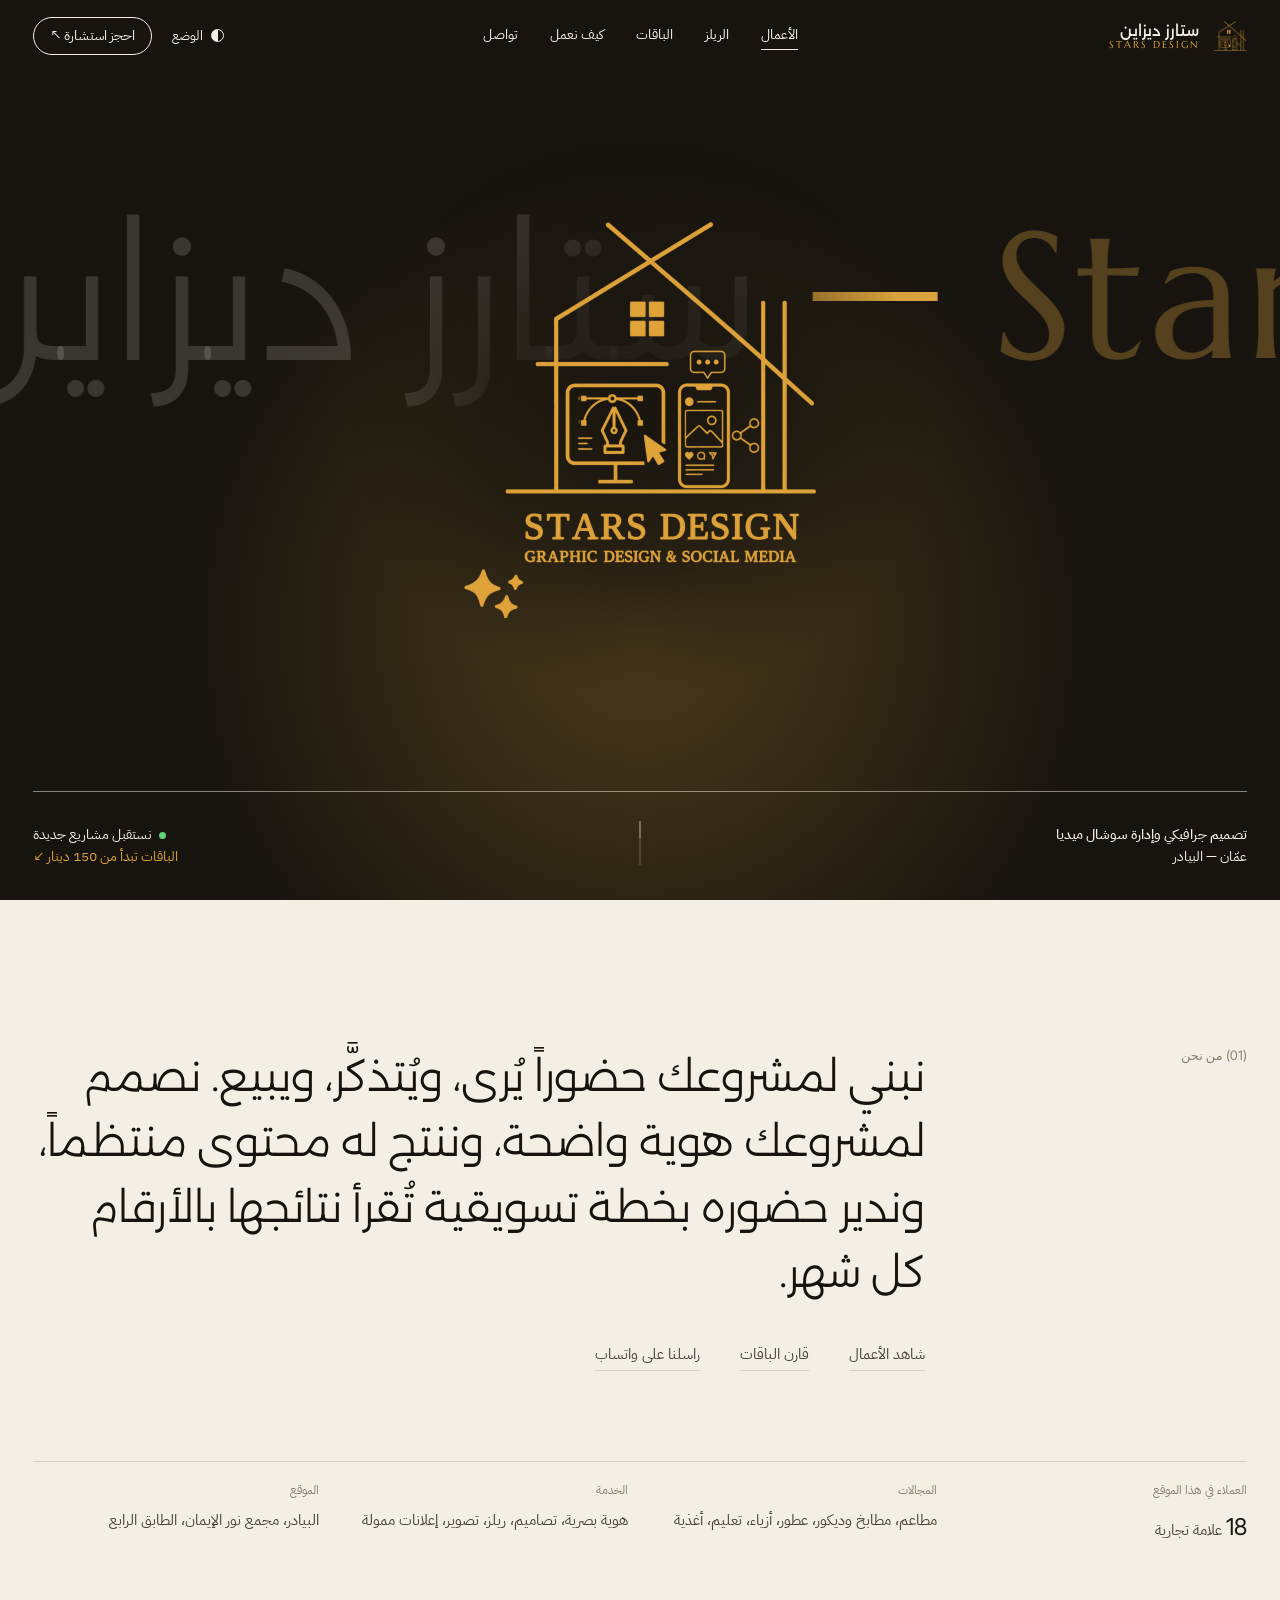
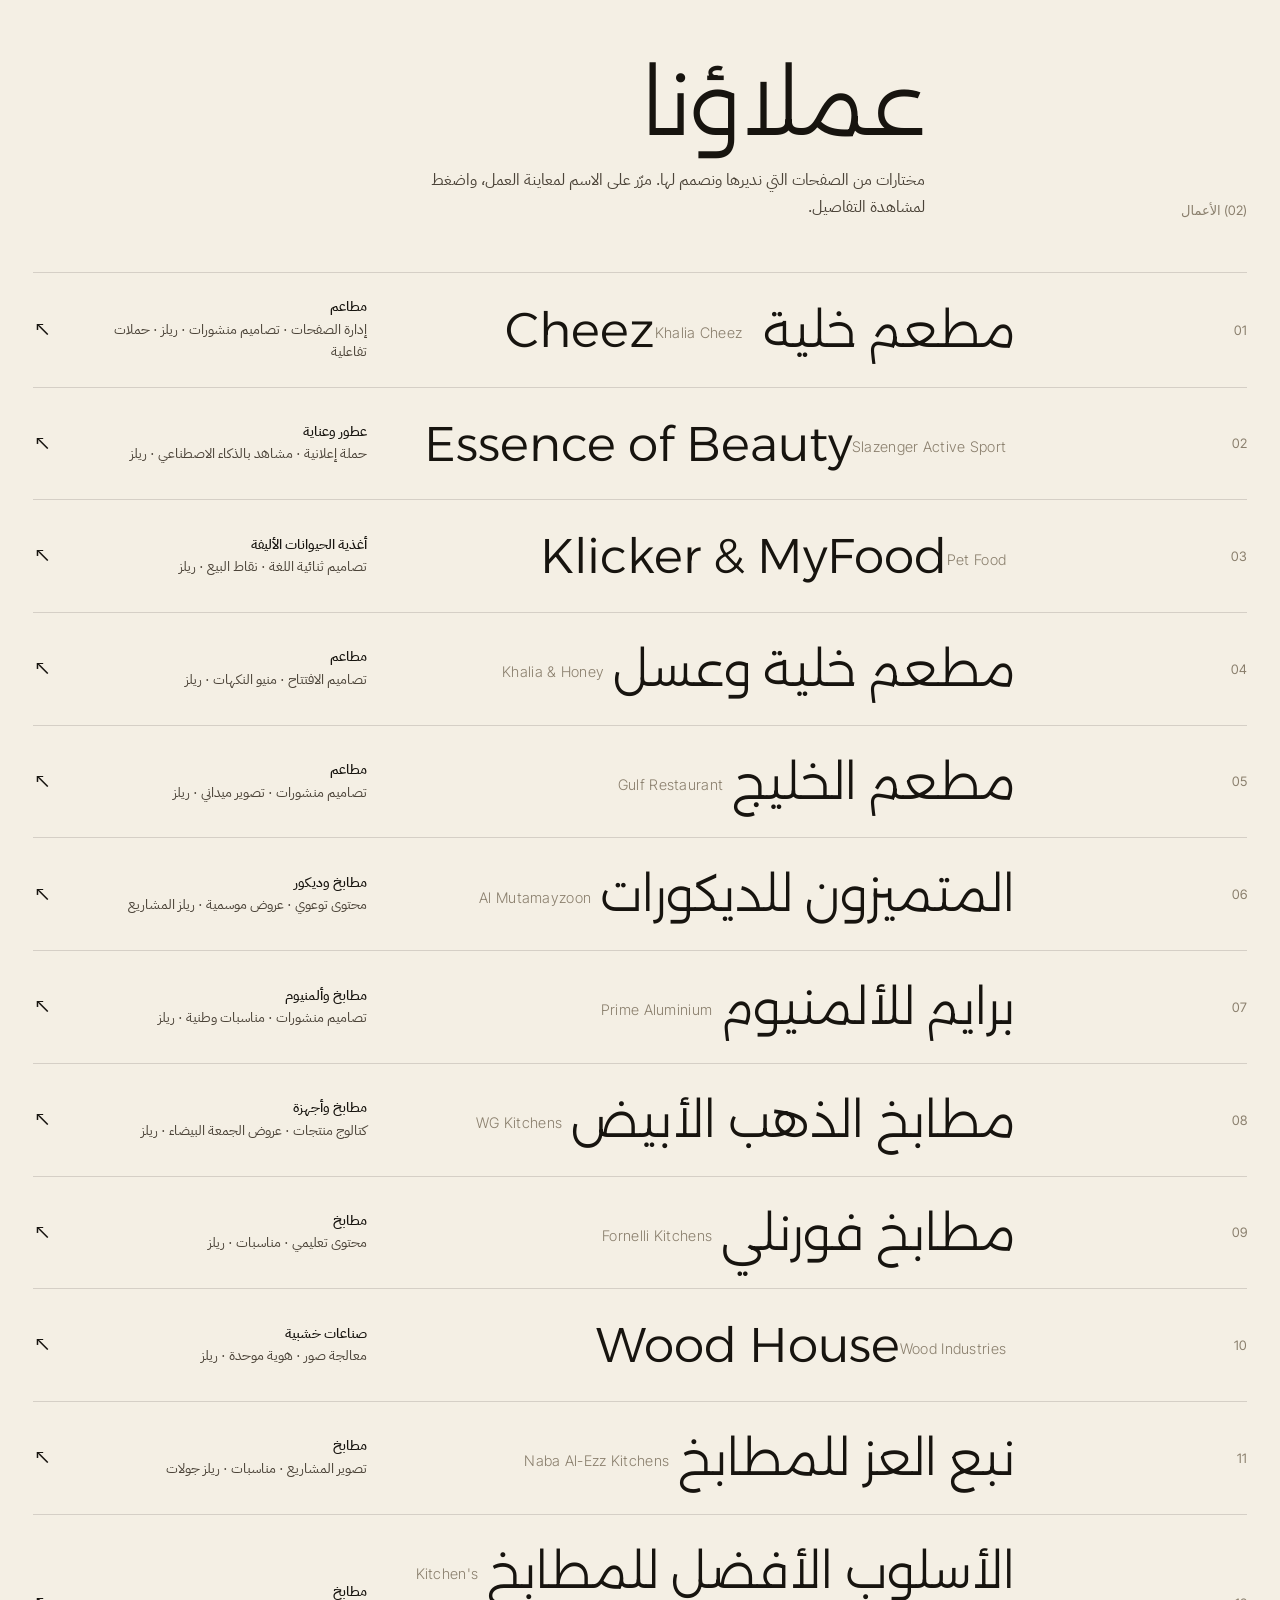
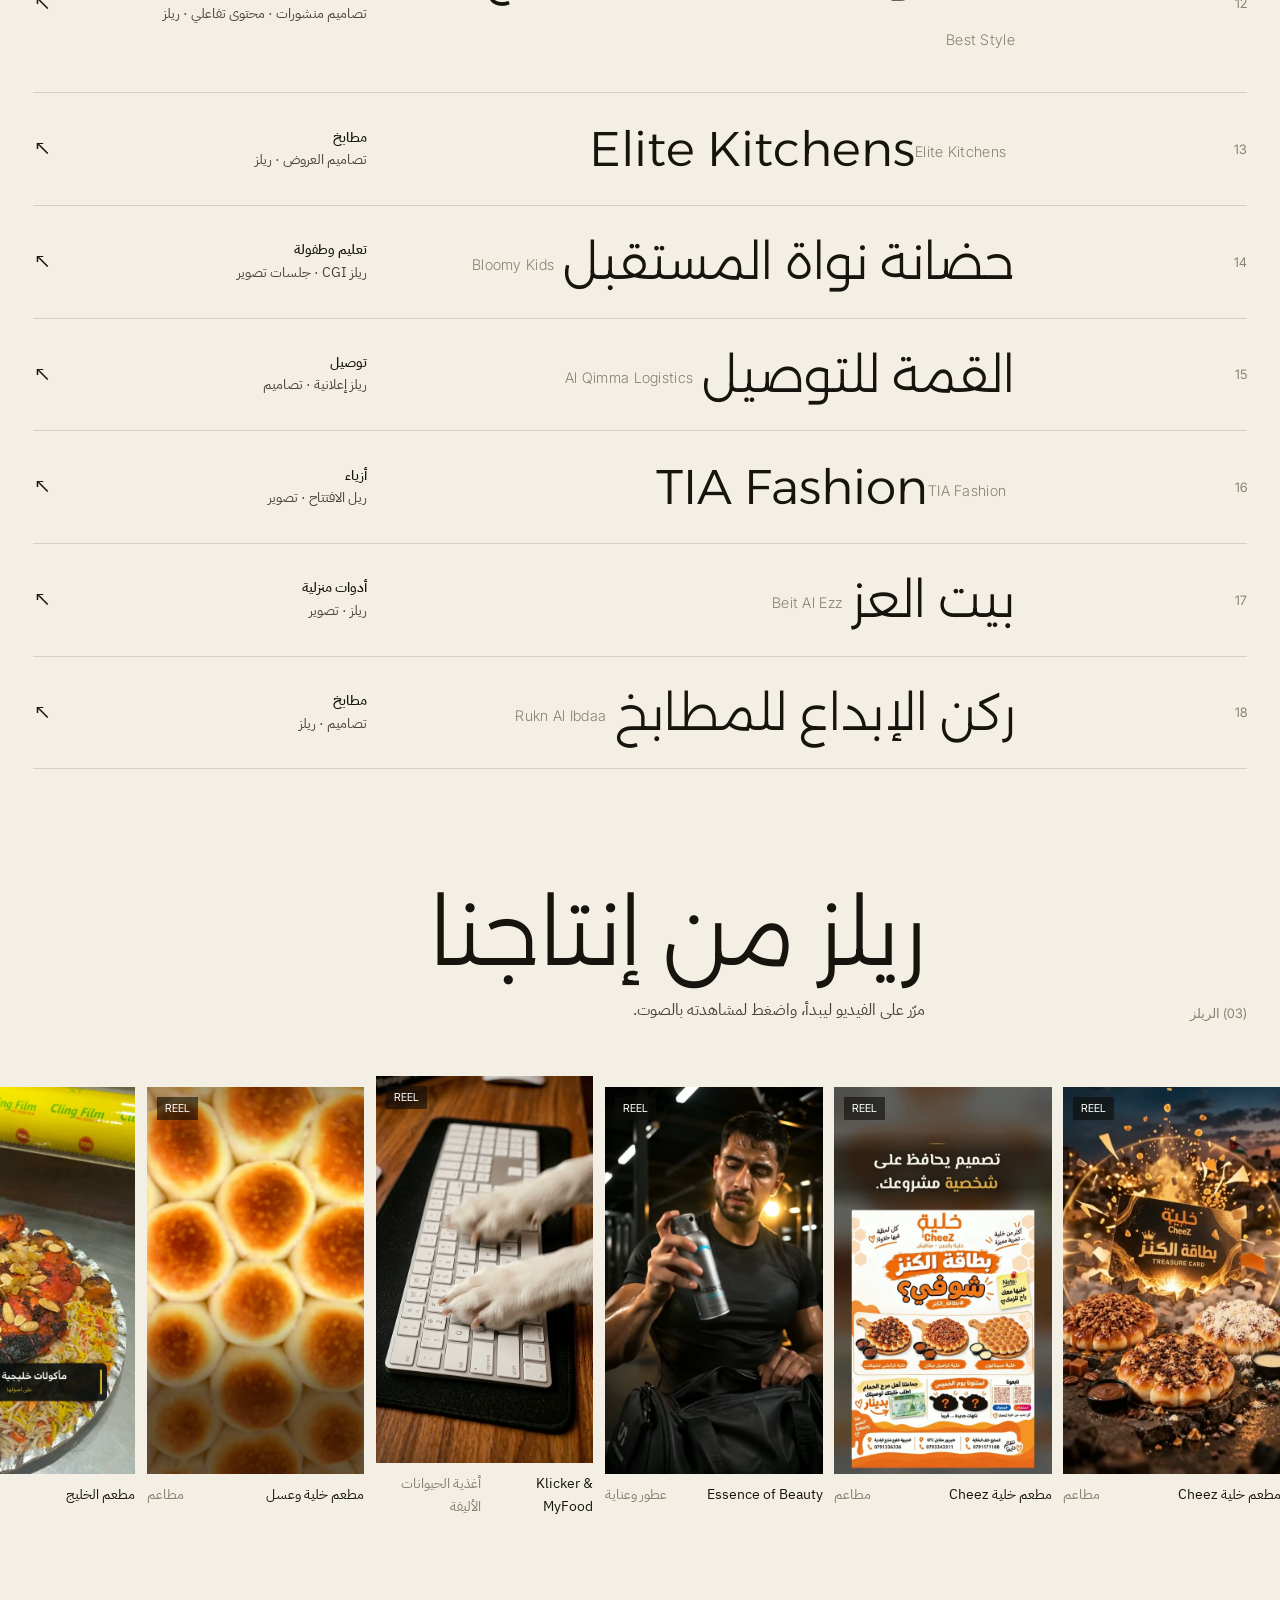
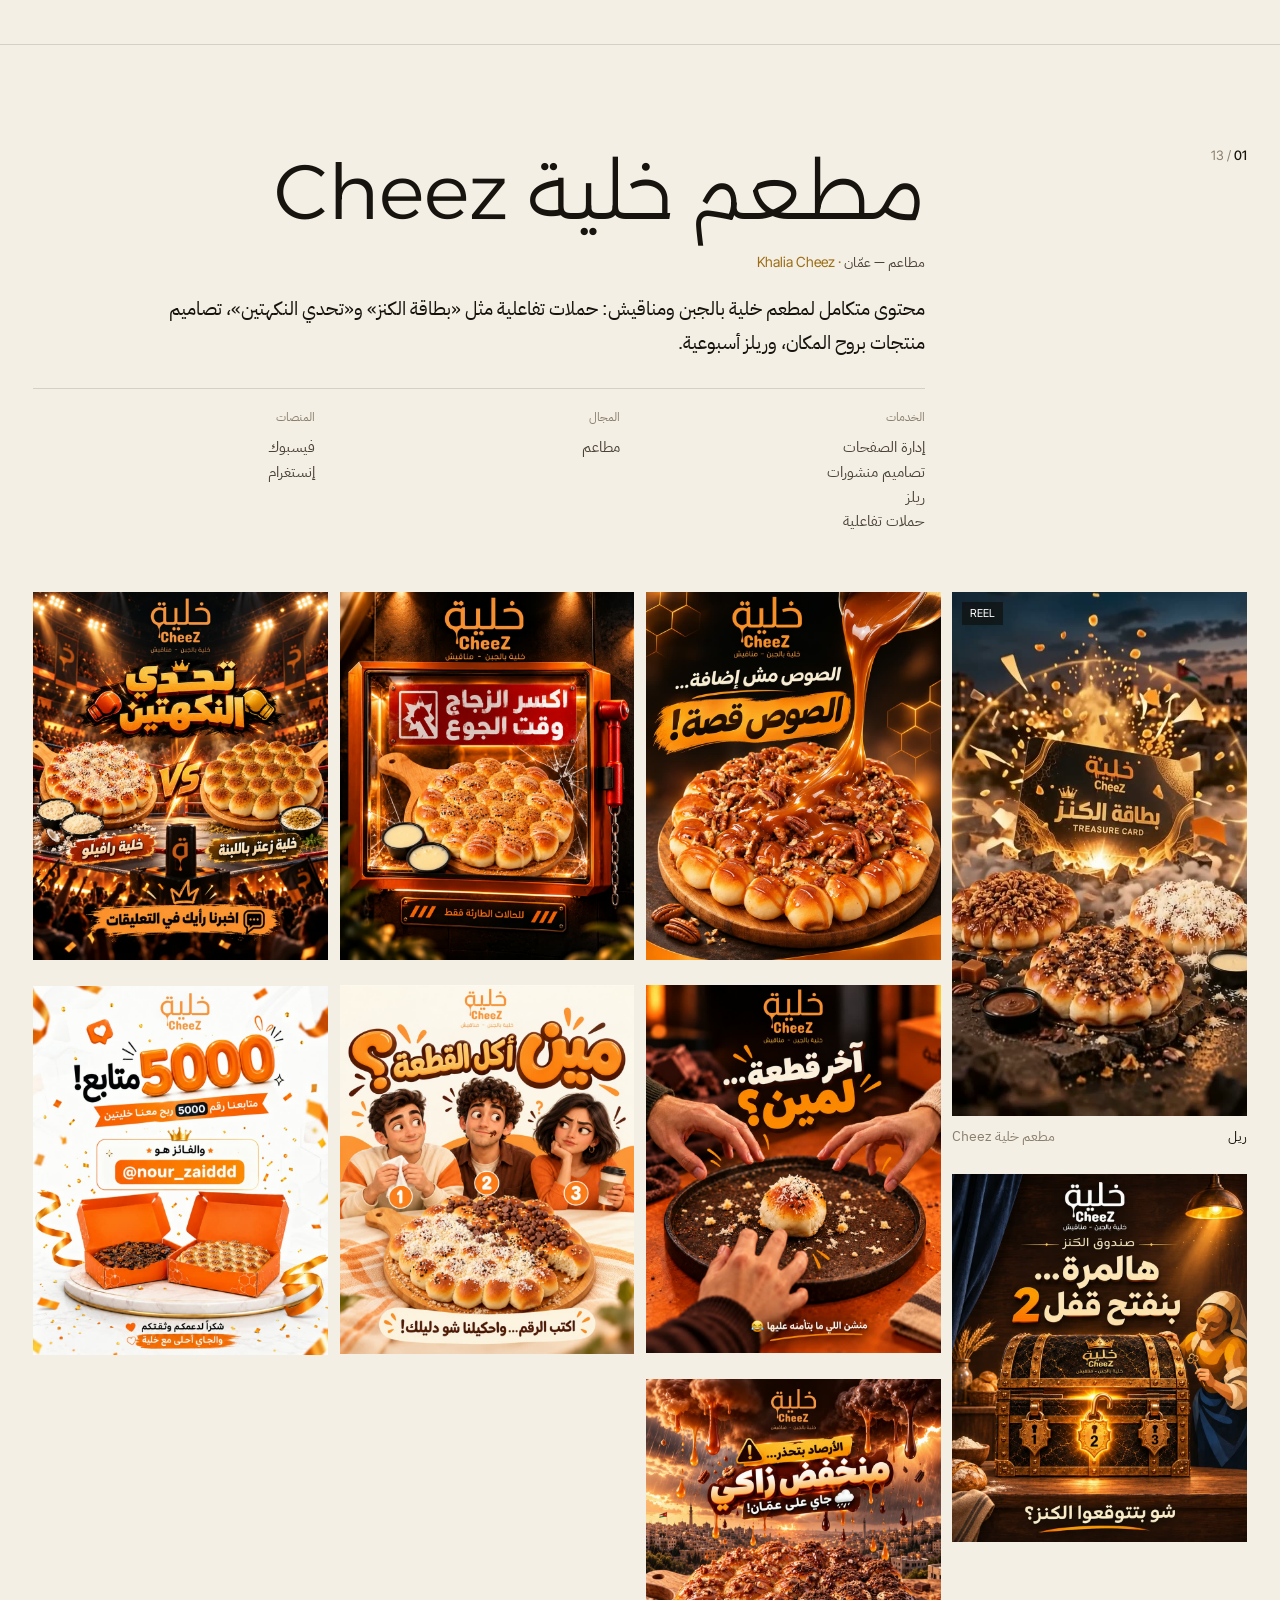
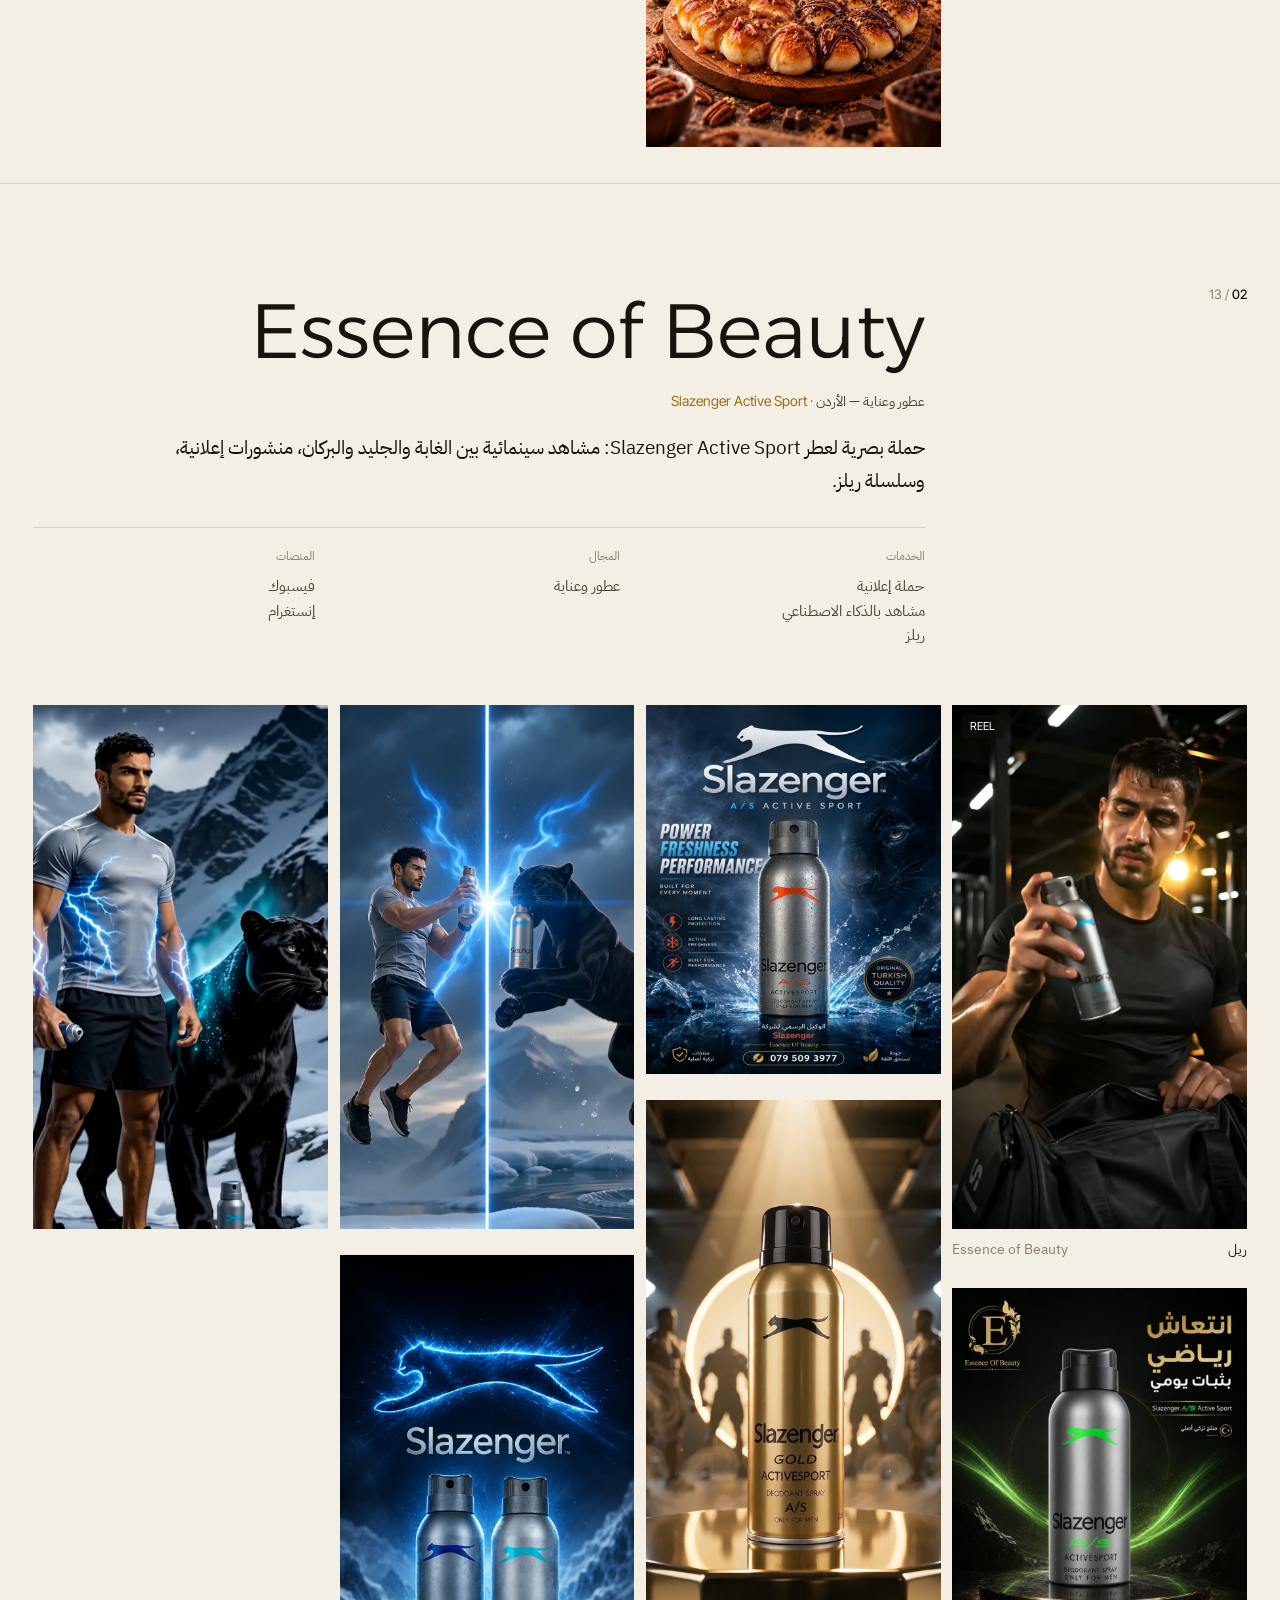
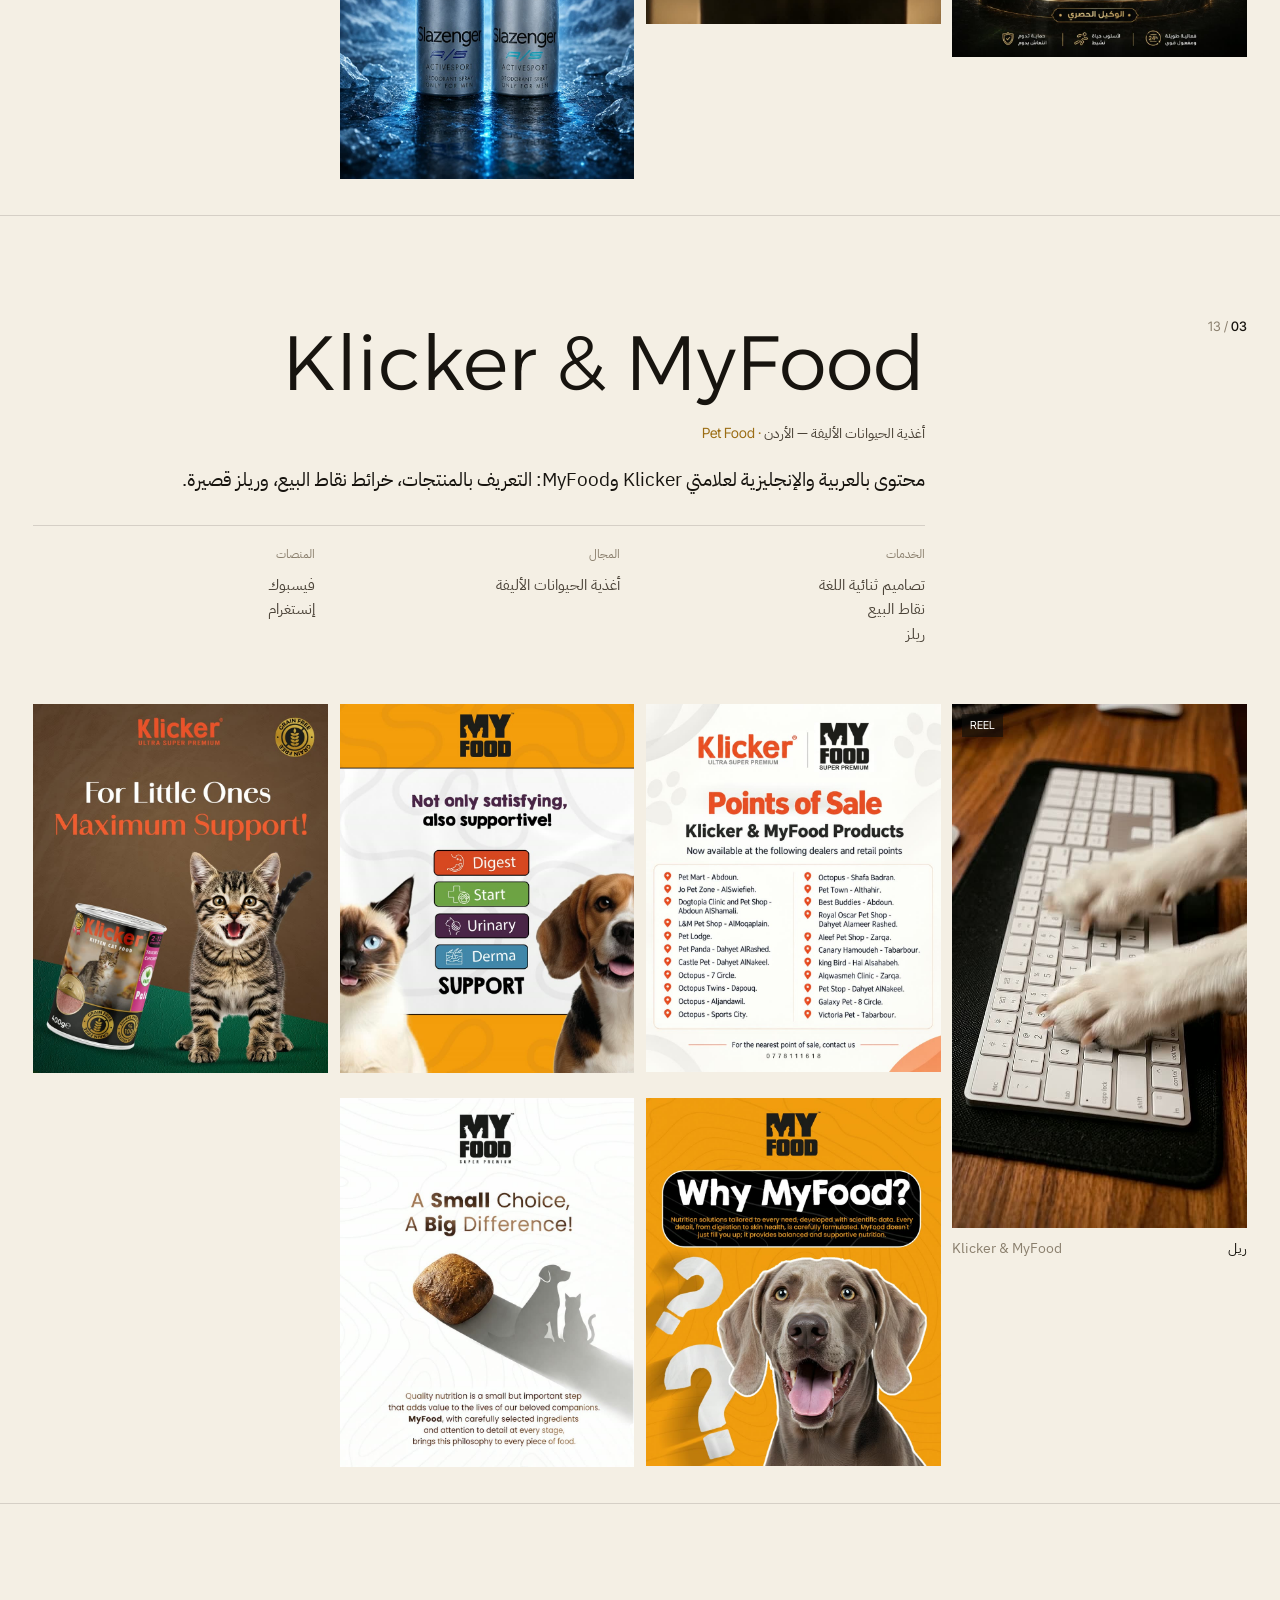
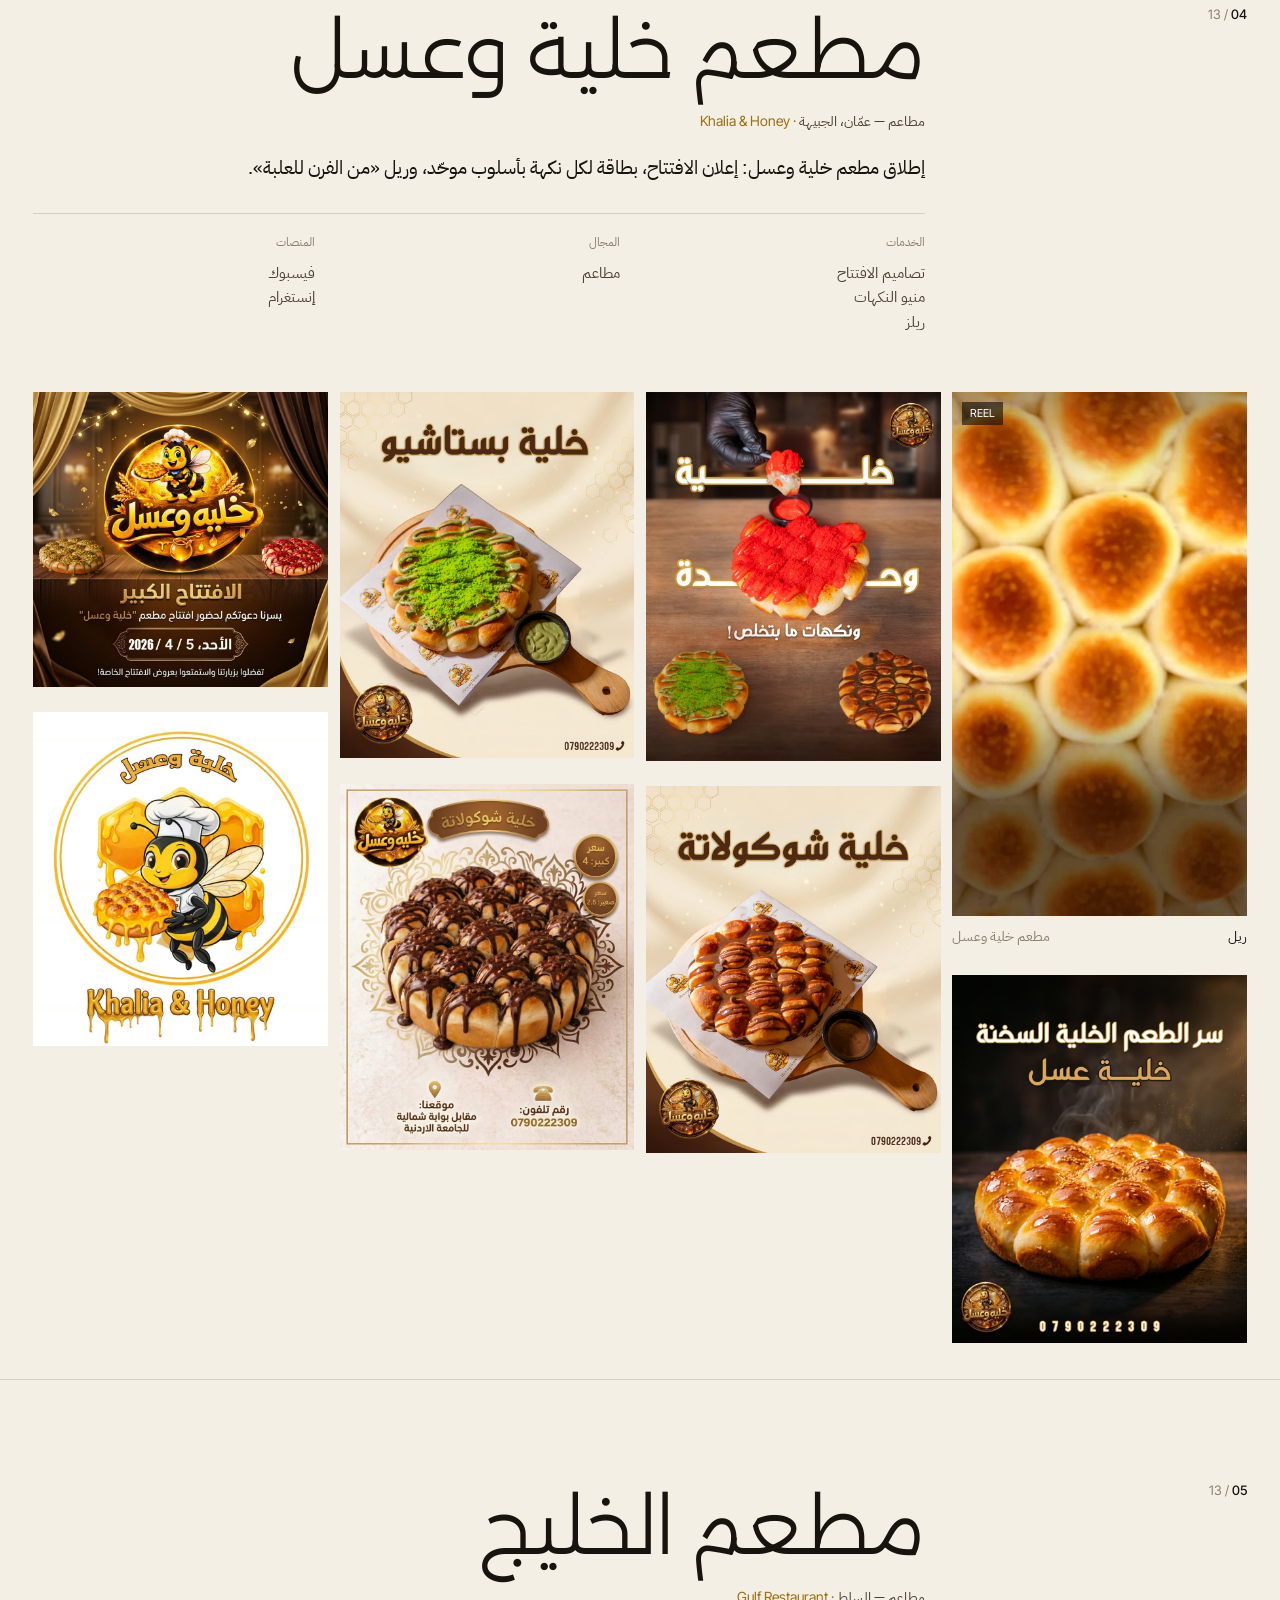
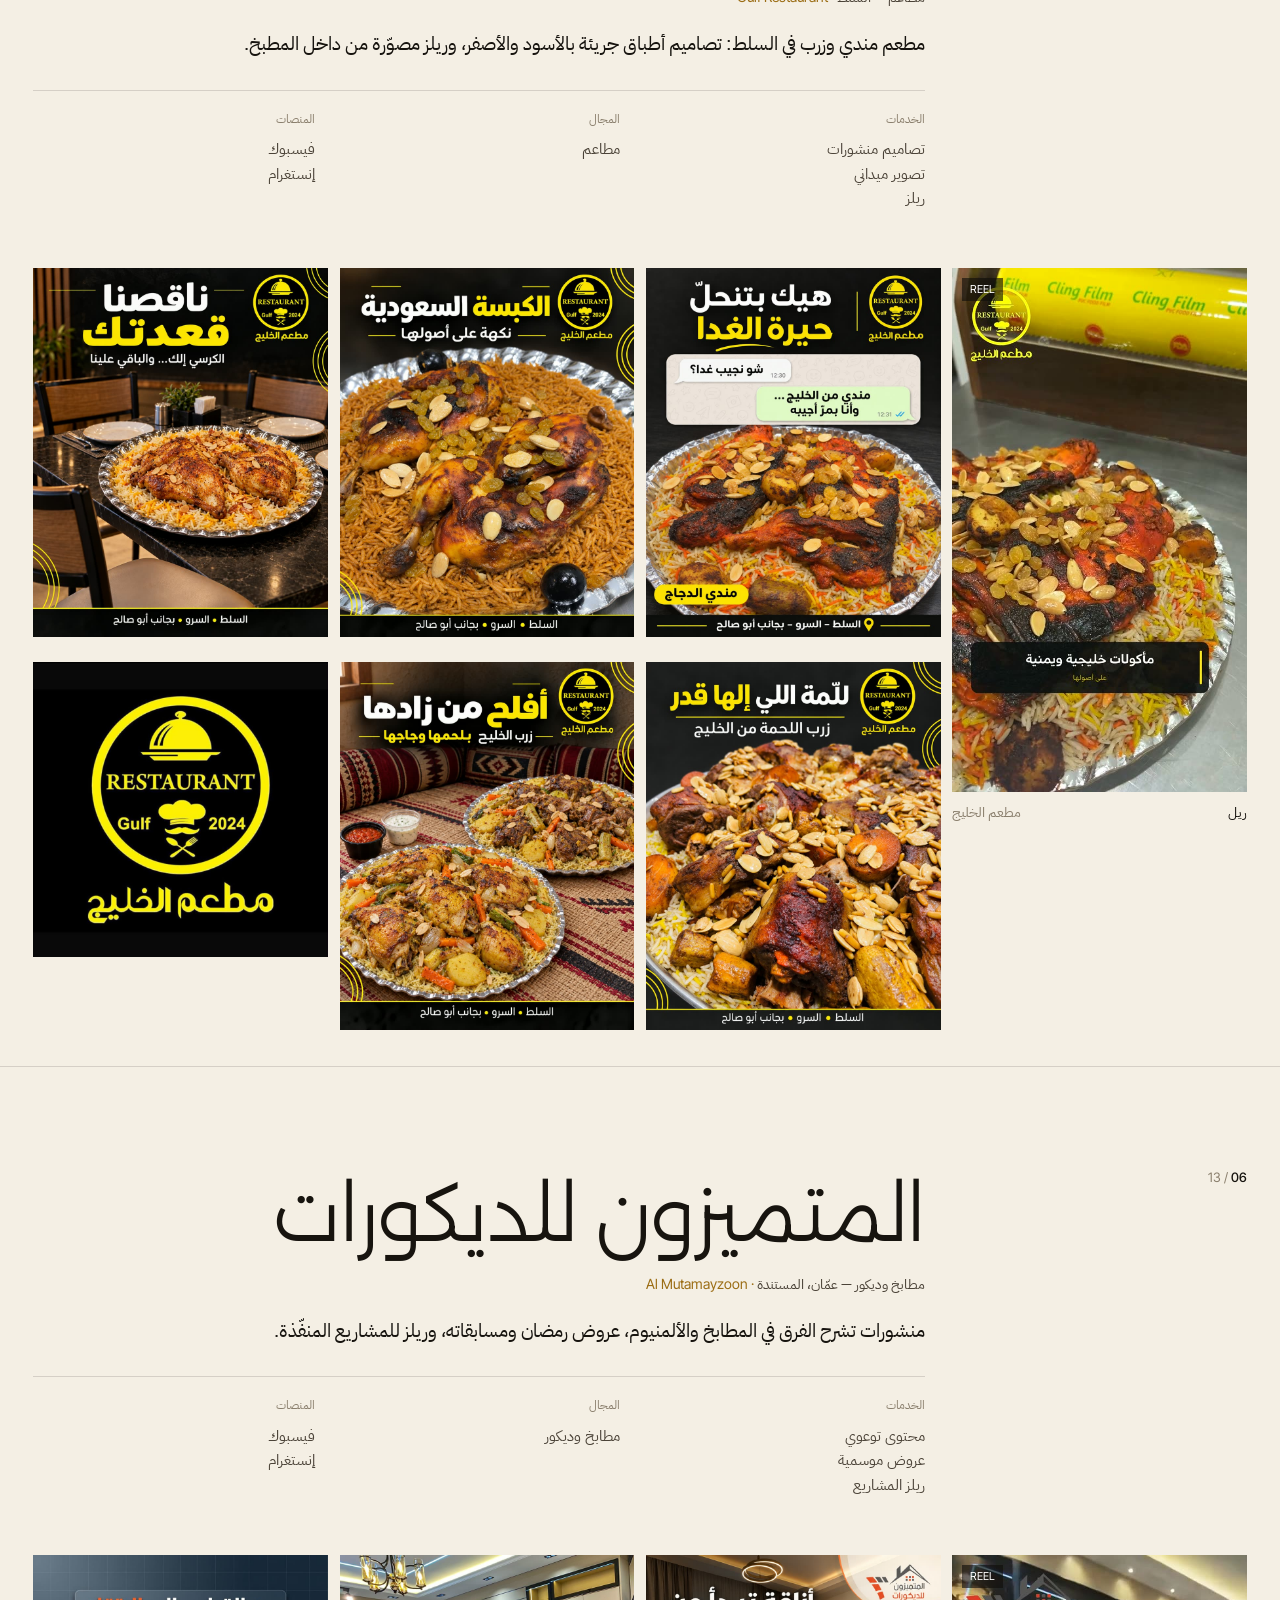
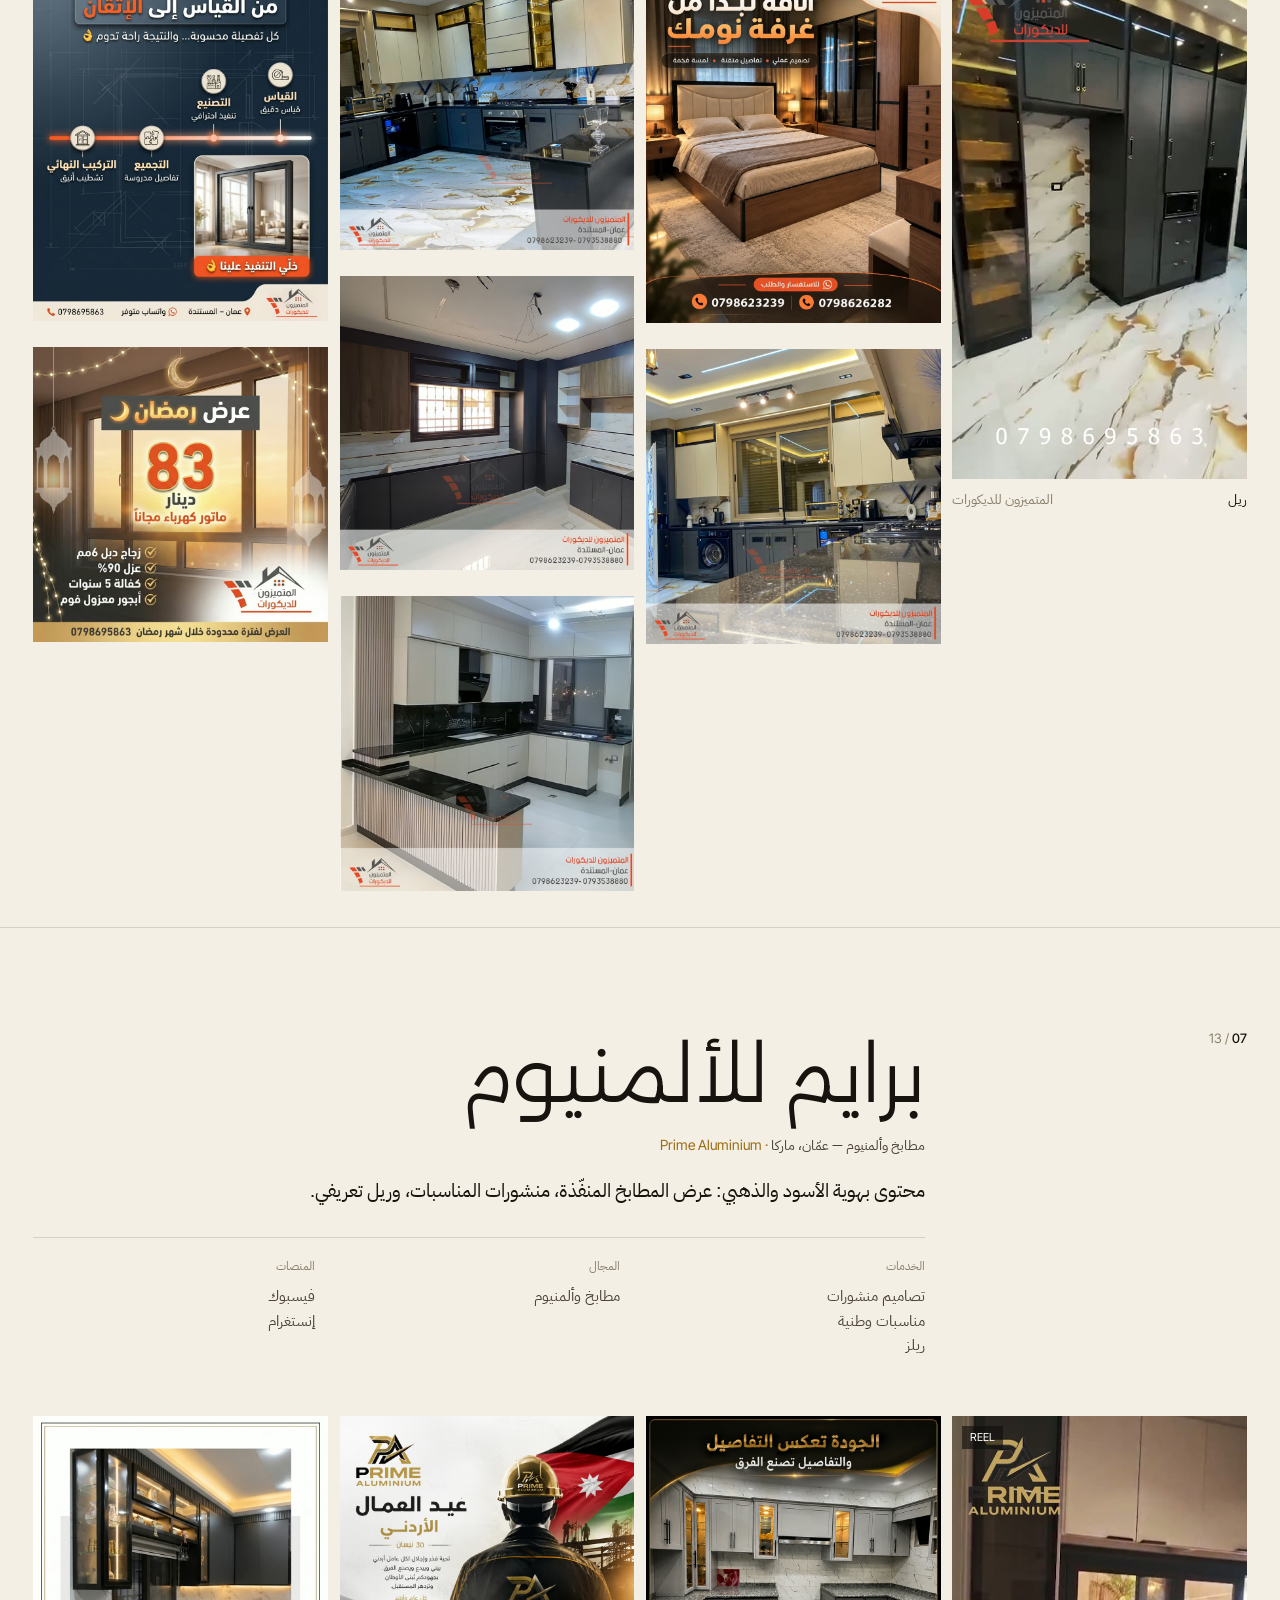
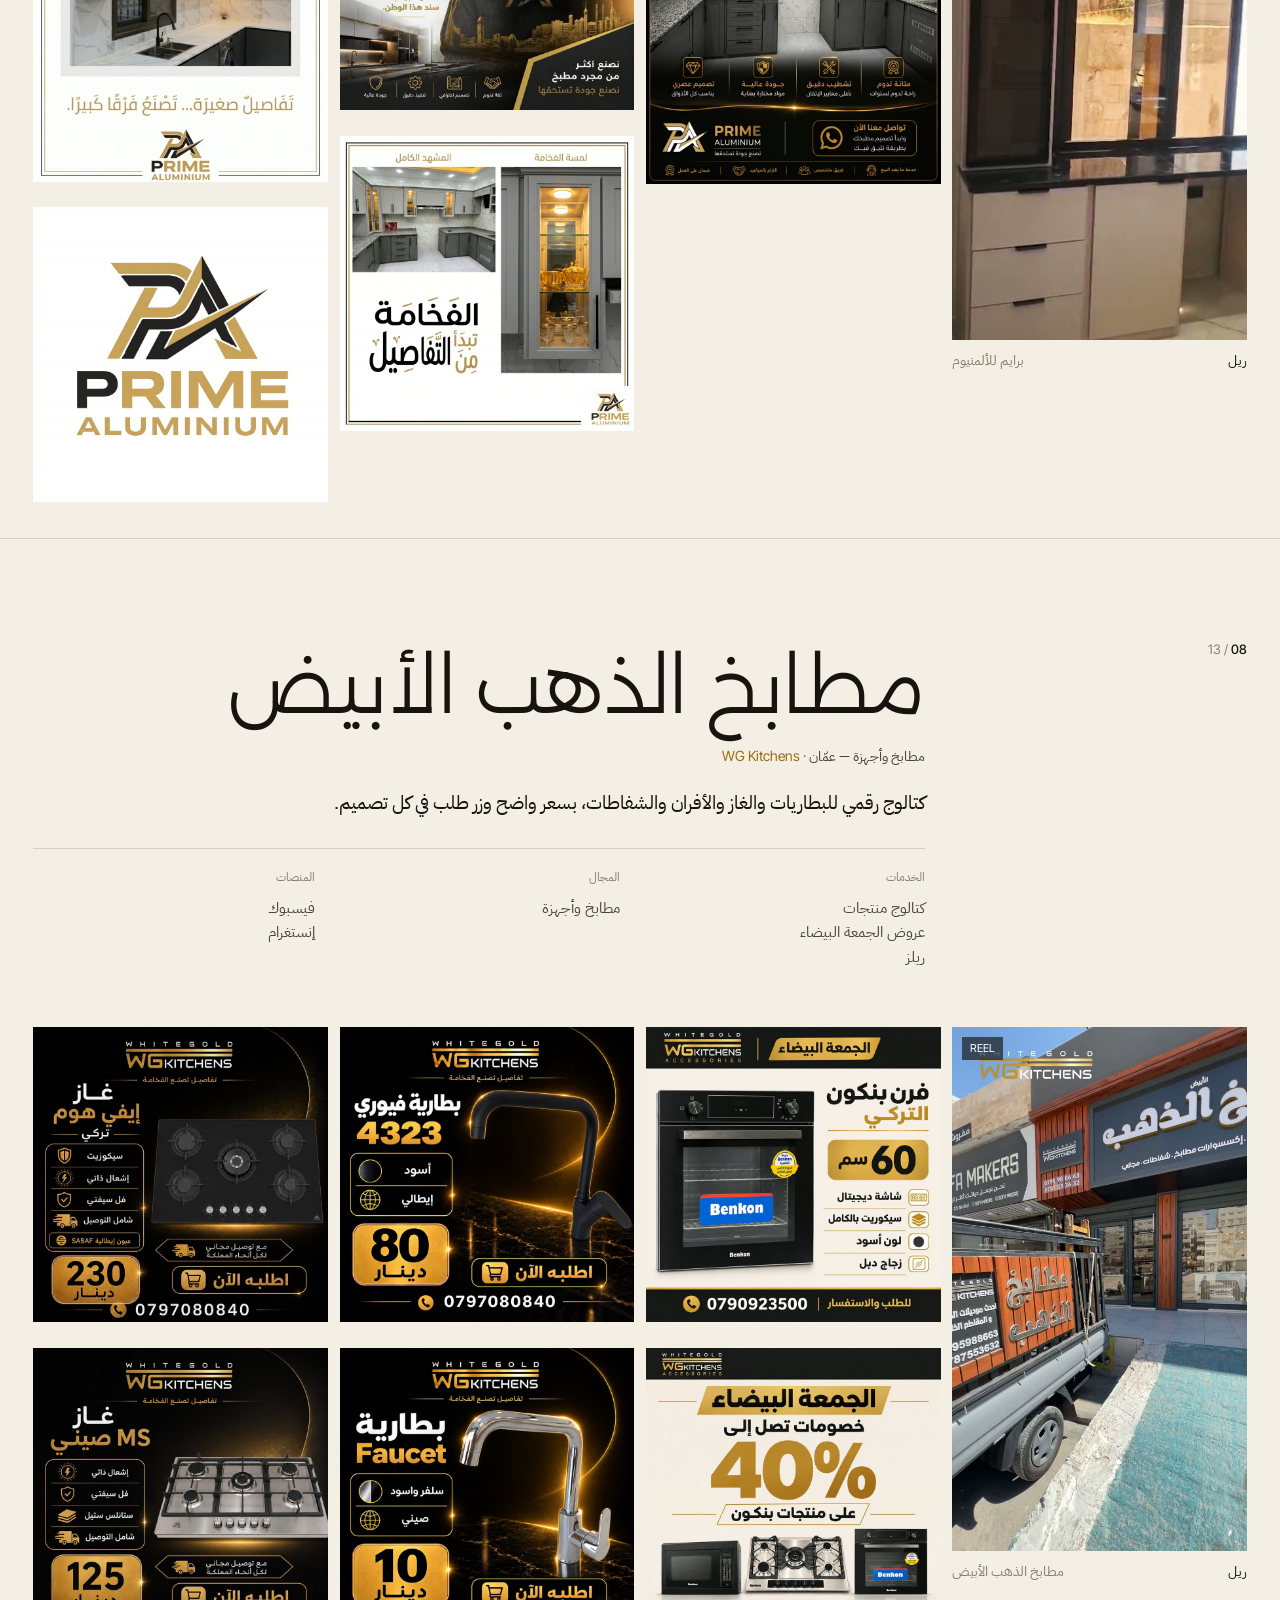
==== index.html @ f66de150 "Initial commit: Stars Design website" ====
<!doctype html>
<html lang="ar" dir="rtl" data-theme="light">
<head>
  <meta charset="utf-8">
  <meta name="viewport" content="width=device-width, initial-scale=1">
  <title>ستارز ديزاين | تصميم جرافيكي وإدارة السوشال ميديا</title>
  <meta name="description" content="ستارز ديزاين — استوديو تصميم جرافيكي وإدارة صفحات التواصل الاجتماعي في البيادر، عمّان. هوية بصرية، تصاميم، ريلز، وحملات ممولة بباقات شهرية تبدأ من 150 دينار.">
  <meta property="og:title" content="ستارز ديزاين | Stars Design">
  <meta property="og:description" content="نبني لمشروعك حضوراً يُرى، ويُتذكَّر، ويبيع.">
  <meta property="og:image" content="assets/logo.png">
  <meta name="theme-color" content="#17140f">
  <link rel="icon" href="assets/icon.png">
  <link rel="preconnect" href="https://fonts.googleapis.com">
  <link rel="preconnect" href="https://fonts.gstatic.com" crossorigin>
  <link href="https://fonts.googleapis.com/css2?family=Alexandria:wght@300;400;500;600&family=IBM+Plex+Sans+Arabic:wght@300;400;500;600&family=Inter+Tight:wght@300;400;500&family=Marcellus&display=swap" rel="stylesheet">
  <link rel="stylesheet" href="style.css">
  <script>try{const t=localStorage.getItem('sd-theme');if(t)document.documentElement.dataset.theme=t}catch(e){}</script>
</head>
<body>

<!-- ============ Header ============ -->
<header class="hd" id="hd">
  <a href="#top" class="brand" aria-label="ستارز ديزاين">
    <img src="assets/icon.png" alt="" width="38" height="34">
    <span><b>ستارز ديزاين</b><small>STARS DESIGN</small></span>
  </a>
  <nav class="hd-nav" aria-label="القائمة الرئيسية">
    <a href="#work">الأعمال</a>
    <a href="#reels">الريلز</a>
    <a href="#packages">الباقات</a>
    <a href="#process">كيف نعمل</a>
    <a href="#contact">تواصل</a>
  </nav>
  <div class="hd-end">
    <button class="theme-tg" id="themeTg" aria-label="تبديل الوضع الليلي"><i></i><span>الوضع</span></button>
    <a class="hd-cta" href="https://wa.me/962790741885" target="_blank" rel="noopener">احجز استشارة ↖</a>
    <button class="menu-btn" id="menuBtn" aria-label="القائمة" aria-expanded="false"><span></span><span></span></button>
  </div>
</header>

<!-- Mobile menu -->
<div class="mm" id="mm" aria-hidden="true">
  <ul>
    <li><a href="#work" style="--i:0">الأعمال <small>01</small></a></li>
    <li><a href="#reels" style="--i:1">الريلز <small>02</small></a></li>
    <li><a href="#packages" style="--i:2">الباقات <small>03</small></a></li>
    <li><a href="#process" style="--i:3">كيف نعمل <small>04</small></a></li>
    <li><a href="#contact" style="--i:4">تواصل <small>05</small></a></li>
  </ul>
  <div class="mm-foot"><a href="tel:+962795423238" dir="ltr">0795423238</a><a href="https://instagram.com/stars_deesign" target="_blank" rel="noopener" dir="ltr">@stars_deesign</a></div>
</div>

<!-- ============ Hero ============ -->
<section class="hero" id="top">
  <div class="hero-glow" aria-hidden="true"></div>
  <div class="hero-mq" aria-hidden="true">
    <div class="mq"><div class="mq-track" id="heroMq"></div></div>
  </div>
  <div class="hero-logo"><img src="assets/logo.png" alt="شعار ستارز ديزاين" width="720" height="808"></div>
  <div class="hero-line" aria-hidden="true"></div>
  <div class="hero-bl">
    <b>تصميم جرافيكي وإدارة سوشال ميديا</b><br>عمّان — البيادر
  </div>
  <div class="hero-br">
    <span class="dot"></span> نستقبل مشاريع جديدة<br>
    <a href="#packages">الباقات تبدأ من 150 دينار ↙</a>
  </div>
  <a href="#intro" class="scroll-cue" aria-label="انزل للأسفل"></a>
</section>

<main>

<!-- ============ Statement ============ -->
<section class="statement wrap" id="intro">
  <div class="two">
    <p class="k">(01) من نحن</p>
    <div>
      <p class="big" id="statement">نبني لمشروعك حضوراً يُرى، ويُتذكَّر، ويبيع. نصمم لمشروعك هوية واضحة، وننتج له محتوى منتظماً، وندير حضوره بخطة تسويقية تُقرأ نتائجها بالأرقام كل شهر.</p>
      <div class="sub">
        <a href="#work">شاهد الأعمال</a>
        <a href="#packages">قارن الباقات</a>
        <a href="https://wa.me/962790741885" target="_blank" rel="noopener">راسلنا على واتساب</a>
      </div>
    </div>
  </div>
  <dl class="facts">
    <div><dt>العملاء في هذا الموقع</dt><dd><b id="clientCount">18</b> علامة تجارية</dd></div>
    <div><dt>المجالات</dt><dd>مطاعم، مطابخ وديكور، عطور، أزياء، تعليم، أغذية</dd></div>
    <div><dt>الخدمة</dt><dd>هوية بصرية، تصاميم، ريلز، تصوير، إعلانات ممولة</dd></div>
    <div><dt>الموقع</dt><dd>البيادر، مجمع نور الإيمان، الطابق الرابع</dd></div>
  </dl>
</section>

<!-- ============ Work index ============ -->
<section class="index wrap" id="work">
  <div class="sec-head">
    <p class="k">(02) الأعمال</p>
    <div>
      <h2>عملاؤنا</h2>
      <p>مختارات من الصفحات التي نديرها ونصمم لها. مرّر على الاسم لمعاينة العمل، واضغط لمشاهدة التفاصيل.</p>
    </div>
  </div>
  <ul class="wl" id="workList"></ul>
</section>
<div class="wl-prev" id="wlPrev" aria-hidden="true"></div>

<!-- ============ Reels ============ -->
<section class="reels" id="reels">
  <div class="wrap">
    <div class="sec-head">
      <p class="k">(03) الريلز</p>
      <div>
        <h2>ريلز من إنتاجنا</h2>
        <p>مرّر على الفيديو ليبدأ، واضغط لمشاهدته بالصوت.</p>
      </div>
    </div>
  </div>
  <div class="reel-row" id="reelRow"></div>
</section>

<!-- ============ Cases ============ -->
<div id="cases"></div>

<!-- ============ Packages ============ -->
<section class="pk wrap" id="packages">
  <div class="sec-head">
    <p class="k">(04) الباقات</p>
    <div>
      <h2>ثلاث باقات شهرية</h2>
      <p>تتدرج مع حجم مشروعك وطموحه: ابدأ بما تحتاجه اليوم، وانتقل إلى الباقة التالية حين يكبر عملك.</p>
    </div>
  </div>

  <div class="plans">
    <article class="plan">
      <header>
        <span class="plan-n">✦ <i>STARTER</i></span>
        <h3>الانطلاق</h3>
        <p class="price"><b>150</b> دينار / شهرياً</p>
        <p class="for">لمشروع جديد أو صفحة تحتاج هوية بصرية متكاملة وحضوراً منتظماً على فيسبوك وإنستغرام.</p>
      </header>
      <ul>
        <li>هوية بصرية كاملة (الشعار والتصاميم الداعمة)</li>
        <li>إدارة فيسبوك وإنستغرام</li>
        <li><b>10</b> تصاميم منشورات شهرياً</li>
        <li><b>2</b> فيديو ريلز شهرياً</li>
        <li>محتوى إبداعي متوافق مع علامتك</li>
        <li>استراتيجية وخطة تسويقية</li>
        <li>استهداف جغرافي وإدارة الحملات عند التمويل</li>
        <li>جلسة تصوير شاملة</li>
        <li>تقرير شهري بالنتائج</li>
      </ul>
      <a class="btn" target="_blank" rel="noopener" href="https://wa.me/962790741885?text=%D9%85%D8%B1%D8%AD%D8%A8%D8%A7%D9%8B%D8%8C%20%D8%A3%D8%B1%D9%8A%D8%AF%20%D8%A7%D9%84%D8%A7%D8%B4%D8%AA%D8%B1%D8%A7%D9%83%20%D9%81%D9%8A%20%D8%A8%D8%A7%D9%82%D8%A9%20%D8%A7%D9%84%D8%A7%D9%86%D8%B7%D9%84%D8%A7%D9%82">ابدأ بالانطلاق ↖</a>
    </article>

    <article class="plan">
      <header>
        <span class="plan-n">✦✦ <i>GROWTH</i></span>
        <h3>النمو</h3>
        <p class="price"><b>250</b> دينار / شهرياً</p>
        <p class="for">لمشروع يموّل إعلاناته ويريد أن يعرف بعد كل حملة ما الذي نجح وما الذي يجب تحسينه.</p>
      </header>
      <p class="inherit">كل ما في الانطلاق، ومعها:</p>
      <ul>
        <li><b>4</b> فيديو ريلز شهرياً بدلاً من 2</li>
        <li><b>تحليل بيانات</b> بعد كل حملة ممولة</li>
        <li><b>خطة تسويقية مفصلة</b> على مقاس مشروعك</li>
      </ul>
      <a class="btn" target="_blank" rel="noopener" href="https://wa.me/962790741885?text=%D9%85%D8%B1%D8%AD%D8%A8%D8%A7%D9%8B%D8%8C%20%D8%A3%D8%B1%D9%8A%D8%AF%20%D8%A7%D9%84%D8%A7%D8%B4%D8%AA%D8%B1%D8%A7%D9%83%20%D9%81%D9%8A%20%D8%A8%D8%A7%D9%82%D8%A9%20%D8%A7%D9%84%D9%86%D9%85%D9%88">ابدأ بالنمو ↖</a>
    </article>

    <article class="plan plan-star">
      <header>
        <span class="plan-n">✦✦✦ <i>STAR</i> <em>الأشمل</em></span>
        <h3>النجومية</h3>
        <p class="price"><b>450</b> دينار / شهرياً</p>
        <p class="for">لعلامة تجارية تريد حضوراً متكاملاً في كل مكان يبحث فيه جمهورها: على الشاشة، وفي الأذن، وفي نتائج البحث.</p>
      </header>
      <p class="inherit">كل ما في الباقتين، ومعها:</p>
      <ul>
        <li><b>15</b> تصميم منشورات شهرياً بدلاً من 10</li>
        <li>بناء العلامة التجارية (Branding)</li>
        <li>الهوية السمعية (Sonic Branding)</li>
        <li>قصة للمحتوى (Storytelling)</li>
        <li>محتوى طبيعي غير ممول</li>
        <li>فيديوهات واقعية UGC</li>
        <li>الوعي بالعلامة التجارية</li>
        <li>إعلانات ميتا الممولة</li>
        <li>إعلانات جوجل الممولة</li>
        <li>تحسين محركات البحث SEO</li>
      </ul>
      <a class="btn btn-gold" target="_blank" rel="noopener" href="https://wa.me/962790741885?text=%D9%85%D8%B1%D8%AD%D8%A8%D8%A7%D9%8B%D8%8C%20%D8%A3%D8%B1%D9%8A%D8%AF%20%D8%A7%D9%84%D8%A7%D8%B4%D8%AA%D8%B1%D8%A7%D9%83%20%D9%81%D9%8A%20%D8%A8%D8%A7%D9%82%D8%A9%20%D8%A7%D9%84%D9%86%D8%AC%D9%88%D9%85%D9%8A%D8%A9">ابدأ بالنجومية ↖</a>
    </article>
  </div>

  <p class="note">ميزانية الإعلانات الممولة غير داخلة في سعر أي باقة، ويدفعها العميل مباشرة للمنصات عند رغبته بالتمويل.</p>

  <details class="compare">
    <summary><span>قارن كل الخدمات في جدول واحد</span><i>+</i></summary>
    <div class="compare-wrap">
      <table>
        <thead>
          <tr><th>الخدمة</th><th>الانطلاق<small>150</small></th><th>النمو<small>250</small></th><th>النجومية<small>450</small></th></tr>
        </thead>
        <tbody>
          <tr class="grp"><td colspan="4">الهوية والمحتوى</td></tr>
          <tr><td>هوية بصرية كاملة (الشعار والتصاميم الداعمة)</td><td>✦</td><td>✦</td><td>✦</td></tr>
          <tr><td>تصاميم منشورات شهرياً (فيسبوك وإنستغرام)</td><td>10</td><td>10</td><td>15</td></tr>
          <tr><td>فيديوهات ريلز شهرياً</td><td>2</td><td>4</td><td>4</td></tr>
          <tr><td>محتوى إبداعي متوافق مع استراتيجية العلامة</td><td>✦</td><td>✦</td><td>✦</td></tr>
          <tr><td>جلسة تصوير شاملة</td><td>✦</td><td>✦</td><td>✦</td></tr>
          <tr class="grp"><td colspan="4">التخطيط والتحليل</td></tr>
          <tr><td>استراتيجية تسويقية لديمومة العمل</td><td>✦</td><td>✦</td><td>✦</td></tr>
          <tr><td>خطة تسويقية وقراءة مؤشرات النمو والتراجع</td><td>✦</td><td>✦</td><td>✦</td></tr>
          <tr><td>خطة تسويقية مفصلة حسب طبيعة المشروع</td><td class="no">—</td><td>✦</td><td>✦</td></tr>
          <tr><td>تحليل بيانات بعد كل حملة ممولة</td><td class="no">—</td><td>✦</td><td>✦</td></tr>
          <tr><td>تقرير شهري بالإنجازات والنتائج</td><td>✦</td><td>✦</td><td>✦</td></tr>
          <tr class="grp"><td colspan="4">الإعلانات والبحث</td></tr>
          <tr><td>استهداف جغرافي لموقع المنشأة عند التمويل</td><td>✦</td><td>✦</td><td>✦</td></tr>
          <tr><td>إدارة الحملات الإعلانية عند التمويل</td><td>✦</td><td>✦</td><td>✦</td></tr>
          <tr><td>إعلانات ميتا (فيسبوك، إنستغرام، ماسنجر، واتساب)</td><td class="no">—</td><td class="no">—</td><td>✦</td></tr>
          <tr><td>إعلانات جوجل (البحث، يوتيوب، الخرائط، المواقع)</td><td class="no">—</td><td class="no">—</td><td>✦</td></tr>
          <tr><td>تحسين محركات البحث SEO</td><td class="no">—</td><td class="no">—</td><td>✦</td></tr>
          <tr class="grp"><td colspan="4">بناء العلامة التجارية</td></tr>
          <tr><td>بناء العلامة التجارية (Branding)</td><td class="no">—</td><td class="no">—</td><td>✦</td></tr>
          <tr><td>الهوية السمعية (Sonic Branding)</td><td class="no">—</td><td class="no">—</td><td>✦</td></tr>
          <tr><td>قصة للمحتوى (Storytelling)</td><td class="no">—</td><td class="no">—</td><td>✦</td></tr>
          <tr><td>محتوى طبيعي غير ممول (Organic)</td><td class="no">—</td><td class="no">—</td><td>✦</td></tr>
          <tr><td>فيديوهات واقعية (UGC)</td><td class="no">—</td><td class="no">—</td><td>✦</td></tr>
          <tr><td>الوعي بالعلامة التجارية (Brand Awareness)</td><td class="no">—</td><td class="no">—</td><td>✦</td></tr>
        </tbody>
        <tfoot><tr><td>عدد الخدمات</td><td>10</td><td>12</td><td>21</td></tr></tfoot>
      </table>
    </div>
  </details>
</section>

<!-- ============ Process ============ -->
<section class="process wrap" id="process">
  <div class="sec-head">
    <p class="k">(05) كيف نعمل</p>
    <div><h2>أربع خطوات، كل شهر</h2></div>
  </div>
  <ol class="steps">
    <li><i>01</i><h3>نفهم مشروعك</h3><p>جمهورك، منطقتك، منافسوك، وما تريد تحقيقه.</p></li>
    <li><i>02</i><h3>نبني الهوية والخطة</h3><p>هوية بصرية واستراتيجية تسويقية تناسب مشروعك.</p></li>
    <li><i>03</i><h3>ننتج وننشر</h3><p>تصاميم وريلز ومحتوى إبداعي بانتظام كل شهر.</p></li>
    <li><i>04</i><h3>نقيس ونطوّر</h3><p>نقرأ المؤشرات ونعدّل الخطة بناءً على النتائج.</p></li>
  </ol>

  <div class="two good">
    <p class="k">قبل أن نبدأ</p>
    <ul>
      <li><b>الدفع شهري ومقدّم.</b> أسعار الباقات بالدينار الأردني، وتُدفع في بداية كل شهر.</li>
      <li><b>ميزانية الإعلانات منفصلة.</b> تكلفة الإعلانات الممولة يدفعها العميل مباشرة عند رغبته بالتمويل.</li>
      <li><b>عقد واضح.</b> تبدأ الخدمة بعد توقيع العقد، وتُحدَّد مدته وإمكانية تجديده باتفاق الطرفين.</li>
      <li><b>تقرير كل شهر.</b> تستلم تقريراً يوضح ما أنجزناه ونتائج صفحاتك.</li>
      <li><b>سرية معلوماتك.</b> نحافظ على كل معلومات مشروعك ولا نستخدمها لأي غرض آخر.</li>
    </ul>
  </div>
</section>

<!-- ============ Contact ============ -->
<section class="contact" id="contact">
  <div class="wrap">
    <p class="k">(06) تواصل معنا</p>
    <h2>لنبدأ العمل<br>على مشروعك</h2>
    <a class="contact-big" href="https://wa.me/962790741885" target="_blank" rel="noopener">راسلنا على واتساب ↖</a>
    <dl class="facts">
      <div><dt>الهاتف</dt><dd><a href="tel:+962795423238" dir="ltr">0795423238</a><br><a href="tel:+962780974288" dir="ltr">0780974288</a><br><a href="tel:+962790741885" dir="ltr">0790741885</a></dd></div>
      <div><dt>البريد</dt><dd><a href="mailto:starsdesign81@gmail.com">starsdesign81@gmail.com</a></dd></div>
      <div><dt>إنستغرام</dt><dd><a href="https://instagram.com/stars_deesign" target="_blank" rel="noopener" dir="ltr">@stars_deesign</a></dd></div>
      <div><dt>العنوان</dt><dd>عمّان، البيادر<br>مجمع نور الإيمان، الطابق الرابع</dd></div>
    </dl>
  </div>
</section>

</main>

<footer class="ft wrap">
  <span>© <span id="year">2026</span> ستارز ديزاين</span>
  <span class="ft-mid">جميع الأعمال المعروضة ملك لأصحابها من العلامات التجارية.</span>
  <a href="#top">للأعلى ↑</a>
</footer>

<a class="wa-float" href="https://wa.me/962790741885" target="_blank" rel="noopener" aria-label="واتساب">
  <svg viewBox="0 0 24 24" aria-hidden="true"><path d="M12 2a10 10 0 0 0-8.6 15.1L2 22l5-1.3A10 10 0 1 0 12 2Zm0 18.2a8.2 8.2 0 0 1-4.2-1.2l-.3-.2-3 .8.8-2.9-.2-.3A8.2 8.2 0 1 1 12 20.2Zm4.5-6.1c-.2-.1-1.5-.7-1.7-.8-.2-.1-.4-.1-.6.1l-.8 1c-.1.2-.3.2-.5.1a6.7 6.7 0 0 1-3.3-2.9c-.3-.4.2-.4.7-1.3.1-.2 0-.3 0-.4l-.8-1.8c-.2-.5-.4-.4-.6-.4h-.5a1 1 0 0 0-.7.3 2.9 2.9 0 0 0-.9 2.2 5 5 0 0 0 1.1 2.7 11.5 11.5 0 0 0 4.4 3.9c1.6.7 2.3.8 3.1.6.5-.1 1.5-.6 1.7-1.2.2-.6.2-1.1.2-1.2-.1-.1-.3-.2-.5-.3Z"/></svg>
</a>

<div class="lb" id="lb" hidden>
  <button class="lb-x" aria-label="إغلاق">×</button>
  <button class="lb-nav lb-prev" aria-label="السابق">→</button>
  <div class="lb-body" id="lbBody"></div>
  <button class="lb-nav lb-next" aria-label="التالي">←</button>
</div>

<script src="data.js"></script>
<script src="script.js"></script>
</body>
</html>
---- style.css ----
/* Stars Design — editorial layout, black & gold brand */
:root {
  --paper: #f4efe4;
  --paper-2: #ebe4d4;
  --ink: #17140f;
  --ink-2: #4b4338;
  --muted: #8a7f6d;
  --line: rgba(23, 20, 15, .14);
  --tile: #e4dccb;
  --gold: #d9a23c;
  --gold-deep: #9b6d14;
  --night: #17140f;
  --on-night: #f4efe4;
  --hd-bg: rgba(244, 239, 228, .92);
  --pad: clamp(16px, 2.6vw, 40px);
  --g: clamp(8px, .9vw, 14px);
  --ease: cubic-bezier(.16, 1, .3, 1);
  --ease-io: cubic-bezier(.76, 0, .24, 1);
  --sans: "IBM Plex Sans Arabic", "Inter Tight", system-ui, sans-serif;
  --display: "Alexandria", "IBM Plex Sans Arabic", system-ui, sans-serif;
  --num: "Inter Tight", system-ui, sans-serif;
  color-scheme: light;
}
html[data-theme="dark"] {
  --paper: #12100c;
  --paper-2: #1b1813;
  --ink: #efe8da;
  --ink-2: #c4baa8;
  --muted: #8f8573;
  --line: rgba(239, 232, 218, .13);
  --tile: #221e18;
  --gold-deep: #d9a23c;
  --hd-bg: rgba(18, 16, 12, .9);
  color-scheme: dark;
}

* { box-sizing: border-box; margin: 0; padding: 0; }
html { scroll-behavior: smooth; -webkit-text-size-adjust: 100%; }
body {
  background: var(--paper); color: var(--ink);
  font-family: var(--sans); font-size: 16px; line-height: 1.7;
  -webkit-font-smoothing: antialiased; overflow-x: clip;
  transition: background-color .5s, color .5s;
}
img, video { display: block; max-width: 100%; height: auto; }
a { color: inherit; text-decoration: none; }
button { font: inherit; color: inherit; background: none; border: 0; cursor: pointer; }
ul, ol { list-style: none; }
::selection { background: var(--gold); color: #17140f; }
:focus-visible { outline: 2px solid var(--gold); outline-offset: 3px; }

.wrap { padding-inline: var(--pad); }
.k { font-size: 13px; color: var(--muted); font-family: var(--num); }
.two { display: grid; grid-template-columns: 1fr 3fr; gap: 24px; }

/* ───────── Header ───────── */
.hd {
  position: fixed; inset: 0 0 auto 0; z-index: 60; height: 72px; padding: 0 var(--pad);
  display: grid; grid-template-columns: 1fr auto 1fr; align-items: center; gap: 24px;
  color: var(--on-night); font-size: 14px;
  transition: transform .7s var(--ease), background-color .45s, color .45s, height .5s var(--ease);
}
.hd.solid { background: var(--hd-bg); color: var(--ink); height: 62px; backdrop-filter: blur(10px); -webkit-backdrop-filter: blur(10px); border-bottom: 1px solid var(--line); }
.hd.hide { transform: translateY(-100%); }
.brand { display: flex; align-items: center; gap: 10px; }
.brand img { width: 38px; height: auto; }
.brand span { display: flex; flex-direction: column; line-height: 1.15; }
.brand b { font-family: var(--display); font-weight: 500; font-size: 15px; }
.brand small { font-family: "Marcellus", serif; font-size: 10px; letter-spacing: .2em; color: var(--gold); }
.hd-nav { display: flex; gap: 32px; }
.hd-nav a { position: relative; padding-bottom: 2px; }
.hd-nav a::after { content: ""; position: absolute; inset: auto 0 -1px 0; height: 1px; background: currentColor; transform: scaleX(0); transform-origin: 0 50%; transition: transform .6s var(--ease); }
.hd-nav a:hover::after, .hd-nav a.is-cur::after { transform: scaleX(1); transform-origin: 100% 50%; }
.hd-end { display: flex; align-items: center; justify-content: flex-end; gap: 20px; }
.theme-tg { display: inline-flex; align-items: center; gap: 8px; font-size: 13px; }
.theme-tg i { width: 13px; height: 13px; border-radius: 50%; border: 1.3px solid currentColor; background: linear-gradient(90deg, currentColor 50%, transparent 50%); transition: transform .7s var(--ease); }
html[data-theme="dark"] .theme-tg i { transform: rotate(180deg); }
.hd-cta { border: 1px solid currentColor; border-radius: 999px; padding: 6px 16px; transition: background .3s, color .3s, border-color .3s; }
.hd-cta:hover { background: var(--gold); border-color: var(--gold); color: #17140f; }
.menu-btn { display: none; width: 40px; height: 40px; position: relative; }
.menu-btn span { position: absolute; inset-inline: 9px; height: 1.5px; background: currentColor; transition: transform .5s var(--ease), top .5s var(--ease); }
.menu-btn span:first-child { top: 16px; }
.menu-btn span:last-child { top: 24px; }
.menu-btn[aria-expanded="true"] span:first-child { top: 20px; transform: rotate(45deg); }
.menu-btn[aria-expanded="true"] span:last-child { top: 20px; transform: rotate(-45deg); }

.mm {
  position: fixed; inset: 0; z-index: 59; background: var(--paper); color: var(--ink);
  display: flex; flex-direction: column; justify-content: flex-end; padding: 96px var(--pad) 32px;
  clip-path: inset(0 0 100% 0); visibility: hidden; transition: clip-path .8s var(--ease-io), visibility 0s .8s;
}
.mm.on { clip-path: inset(0); visibility: visible; transition: clip-path .8s var(--ease-io); }
.mm li { border-top: 1px solid var(--line); overflow: hidden; }
.mm li a { display: flex; justify-content: space-between; align-items: baseline; padding: 12px 0; font-family: var(--display); font-weight: 300; font-size: clamp(34px, 10vw, 54px); line-height: 1.3; transform: translateY(105%); transition: transform .9s var(--ease); }
.mm li a small { font-family: var(--num); font-size: 12px; color: var(--muted); }
.mm.on li a { transform: none; transition-delay: calc(.25s + var(--i) * .06s); }
.mm-foot { display: flex; justify-content: space-between; margin-top: 24px; font-size: 13px; color: var(--ink-2); }

/* ───────── Hero ───────── */
.hero { position: sticky; top: 0; height: 100vh; height: 100svh; min-height: 560px; overflow: hidden; background: var(--night); color: var(--on-night); z-index: 0; }
.hero-glow { position: absolute; left: 50%; bottom: -30%; width: 120vmin; height: 120vmin; transform: translateX(-50%); background: radial-gradient(circle, rgba(217, 162, 60, .28), transparent 60%); pointer-events: none; }
.hero-mq { position: absolute; inset-inline: 0; top: 20%; z-index: 1; }
.mq { overflow: hidden; white-space: nowrap; direction: ltr; user-select: none; }
.mq-track { display: inline-flex; will-change: transform; }
.mq-unit { display: inline-flex; align-items: center; flex: none; font-family: var(--display); font-weight: 300; font-size: clamp(80px, 14vw, 270px); line-height: 1.3; color: rgba(244, 239, 228, .16); }
.mq-unit .bar { display: inline-block; width: .7em; height: .05em; background: var(--gold); margin: 0 .3em; }
.mq-unit .lat { font-family: "Marcellus", serif; letter-spacing: .02em; color: rgba(217, 162, 60, .32); }
.hero-logo { position: absolute; left: 50%; top: calc(50% - 30px); transform: translate(-50%, -50%); z-index: 2; width: min((100svh - 270px) * .89, 360px, 70vw); }
.hero-logo::before { content: ""; position: absolute; inset: -18% -30%; background: radial-gradient(closest-side, rgba(23, 20, 15, .92), rgba(23, 20, 15, .6) 55%, transparent); z-index: -1; }
.hero-logo img { width: 100%; }
.hero-line { position: absolute; inset-inline: var(--pad); bottom: clamp(92px, 12svh, 120px); height: 1px; background: rgba(244, 239, 228, .5); transform-origin: 100% 50%; z-index: 1; }
.hero-bl, .hero-br { position: absolute; bottom: calc(var(--pad) - 2px); font-size: 14px; line-height: 1.6; z-index: 3; }
.hero-bl { inset-inline-start: var(--pad); }
.hero-bl b { font-weight: 500; }
.hero-br { inset-inline-end: var(--pad); text-align: end; }
.hero-br a { color: var(--gold); }
.dot { display: inline-block; width: 7px; height: 7px; border-radius: 50%; background: #5ed37a; margin-inline-end: 4px; box-shadow: 0 0 0 0 rgba(94, 211, 122, .6); animation: ping 2s infinite; }
@keyframes ping { 70% { box-shadow: 0 0 0 8px rgba(94, 211, 122, 0); } 100% { box-shadow: 0 0 0 0 rgba(94, 211, 122, 0); } }
.scroll-cue { position: absolute; left: 50%; bottom: calc(var(--pad) + 2px); transform: translateX(-50%); z-index: 3; width: 1px; height: 44px; background: rgba(244, 239, 228, .3); overflow: hidden; }
.scroll-cue::after { content: ""; position: absolute; inset: 0 0 auto 0; height: 40%; background: var(--on-night); animation: cue 2.2s var(--ease-io) infinite; }
@keyframes cue { from { transform: translateY(-100%); } to { transform: translateY(260%); } }
/* entrance */
.js .hero-logo, .js .hero-mq, .js .hero-bl, .js .hero-br { opacity: 0; }
.js .hero-line { transform: scaleX(0); }
.ready .hero-mq { opacity: 1; transition: opacity 1.4s .1s; }
.ready .hero-logo { opacity: 1; transition: opacity 1.2s .4s, transform 1.4s var(--ease) .4s; }
.ready .hero-line { transform: none; transition: transform 1.4s var(--ease-io) .6s; }
.ready .hero-bl, .ready .hero-br { opacity: 1; transition: opacity 1s 1s; }

/* ───────── Page ───────── */
main { position: relative; z-index: 1; background: var(--paper); transition: background-color .5s; }

.statement { padding-block: clamp(100px, 16vh, 190px) clamp(70px, 11vh, 130px); }
.statement .big { font-family: var(--display); font-weight: 300; font-size: clamp(26px, 3.3vw, 52px); line-height: 1.55; }
.statement .w { opacity: .15; transition: opacity .5s linear; }
.statement .w.on { opacity: 1; }
.statement .sub { margin-top: 36px; display: flex; flex-wrap: wrap; gap: 14px 40px; font-size: 15px; color: var(--ink-2); }
.statement .sub a { border-bottom: 1px solid var(--line); padding-bottom: 3px; transition: border-color .3s, color .3s; }
.statement .sub a:hover { border-color: var(--gold); color: var(--ink); }
.facts { display: grid; grid-template-columns: repeat(4, 1fr); gap: 24px; margin-top: clamp(48px, 7vw, 96px); padding-top: 18px; border-top: 1px solid var(--line); }
.facts dt { font-size: 12px; color: var(--muted); margin-bottom: 8px; }
.facts dd { font-size: 14.5px; line-height: 1.7; color: var(--ink-2); }
.facts dd b { font-family: var(--num); font-weight: 400; font-size: 1.6em; color: var(--ink); }
.facts a:hover { color: var(--gold-deep); }

.sec-head { display: grid; grid-template-columns: 1fr 3fr; gap: 24px; align-items: end; margin-bottom: clamp(28px, 4vw, 56px); }
.sec-head h2 { font-family: var(--display); font-weight: 300; font-size: clamp(44px, 7vw, 120px); line-height: 1.25; }
.sec-head p:not(.k) { max-width: 520px; color: var(--ink-2); margin-top: 8px; }

/* Work index */
.index { padding-bottom: clamp(80px, 12vh, 140px); }
.wl { border-top: 1px solid var(--line); }
.wl li { border-bottom: 1px solid var(--line); }
.wl a { display: grid; grid-template-columns: 1fr 3fr 1.3fr 40px; gap: 24px; align-items: center; padding: clamp(14px, 1.8vw, 24px) 0; }
.wl .n { font-family: var(--num); font-size: 13px; color: var(--muted); }
.wl .t { font-family: var(--display); font-weight: 300; font-size: clamp(26px, 3.8vw, 64px); line-height: 1.35; transition: transform .7s var(--ease), color .4s; }
.wl .t small { font-family: var(--num); font-size: .3em; color: var(--muted); margin-inline-start: .6em; vertical-align: middle; letter-spacing: .02em; }
.wl .c { font-size: 14px; color: var(--ink-2); line-height: 1.6; }
.wl .c b { display: block; font-weight: 500; color: var(--ink); }
.wl .ar { justify-self: end; font-size: 22px; transition: transform .6s var(--ease); }
@media (hover: hover) {
  .wl a:hover .t { transform: translateX(-18px); }
  .wl:hover a:not(:hover) .t { color: var(--muted); }
  .wl a:hover .ar { transform: rotate(-45deg); color: var(--gold-deep); }
}
.wl-prev { position: fixed; left: 0; top: 0; width: clamp(200px, 17vw, 290px); aspect-ratio: 4 / 5; z-index: 40; pointer-events: none; overflow: hidden; opacity: 0; scale: .6; transition: opacity .35s, scale .5s var(--ease); background: var(--tile); }
.wl-prev.on { opacity: 1; scale: 1; }
.wl-prev img { position: absolute; inset: 0; width: 100%; height: 100%; object-fit: cover; clip-path: inset(100% 0 0 0); transition: clip-path .7s var(--ease-io); }
.wl-prev img.on { clip-path: inset(0); }

/* Reels row */
.reels { padding-bottom: clamp(80px, 12vh, 140px); }
.reel-row { display: flex; gap: var(--g); overflow-x: auto; padding: 0 var(--pad) 18px; scroll-snap-type: x mandatory; scrollbar-width: thin; scrollbar-color: var(--gold) transparent; }
.reel { flex: 0 0 clamp(170px, 17vw, 260px); scroll-snap-align: start; text-align: start; }
.reel .m, .tile .m { position: relative; overflow: hidden; background: var(--tile); }
.reel .m { aspect-ratio: 9 / 16; }
.reel img, .reel video { position: absolute; inset: 0; width: 100%; height: 100%; object-fit: cover; }
.reel video, .tile video { opacity: 0; transition: opacity .5s; }
.reel video.on, .tile video.on { opacity: 1; }
.reel .im, .tile .im { transition: transform 1.2s var(--ease); }
@media (hover: hover) { .reel:hover .im, .tile:hover .im { transform: scale(1.04); } }
.badge { position: absolute; top: 10px; inset-inline-end: 10px; z-index: 2; font-family: var(--num); font-size: 11px; line-height: 1; padding: 6px 8px; background: rgba(15, 13, 10, .62); color: #fff; }
.reel figcaption, .tile figcaption { display: flex; justify-content: space-between; gap: 10px; padding-top: 10px; font-size: 13.5px; }
.reel figcaption span:last-child, .tile figcaption span:last-child { color: var(--muted); }

/* Cases */
.case { padding: clamp(70px, 11vh, 140px) var(--pad) clamp(20px, 4vh, 50px); border-top: 1px solid var(--line); }
.case-head { display: grid; grid-template-columns: 1fr 3fr; gap: 24px; margin-bottom: clamp(30px, 4.5vw, 64px); }
.case-num { font-family: var(--num); font-size: 13px; color: var(--muted); }
.case-num b { font-weight: 500; color: var(--ink); }
.case h3 { font-family: var(--display); font-weight: 300; font-size: clamp(38px, 6vw, 104px); line-height: 1.25; }
.case .meta { margin-top: 10px; font-size: 14px; color: var(--ink-2); }
.case .meta span { font-family: var(--num); color: var(--gold-deep); }
.case .lede { margin-top: 18px; font-size: clamp(17px, 1.45vw, 22px); line-height: 1.8; max-width: 780px; }
.case .facts { grid-template-columns: repeat(3, 1fr); margin-top: 28px; }
.grid { columns: 4 220px; column-gap: var(--g); }
.tile { display: block; width: 100%; break-inside: avoid; margin-bottom: clamp(18px, 2vw, 28px); text-align: start; cursor: zoom-in; }
.tile .m img { width: 100%; height: auto; }
.tile.is-reel .m { aspect-ratio: 9 / 16; }
.tile.is-reel .m img, .tile.is-reel video { position: absolute; inset: 0; width: 100%; height: 100%; object-fit: cover; }

/* Packages */
.pk { padding-block: clamp(100px, 15vh, 180px) clamp(60px, 9vh, 110px); border-top: 1px solid var(--line); }
.plans { display: grid; grid-template-columns: repeat(3, 1fr); border-top: 1px solid var(--line); }
.plan { padding: 28px 28px 32px; border-inline-start: 1px solid var(--line); display: flex; flex-direction: column; }
.plan:first-child { border-inline-start: 0; padding-inline-start: 0; }
.plan-n { font-size: 13px; color: var(--gold); letter-spacing: .1em; display: flex; gap: 10px; align-items: center; }
.plan-n i { font-style: normal; font-family: var(--num); color: var(--muted); letter-spacing: .18em; font-size: 11px; }
.plan-n em { font-style: normal; background: var(--gold); color: #17140f; font-size: 11px; padding: 2px 10px; border-radius: 999px; letter-spacing: 0; }
.plan h3 { font-family: var(--display); font-weight: 300; font-size: clamp(36px, 4vw, 64px); line-height: 1.3; margin-top: 10px; }
.price { margin-top: 6px; color: var(--ink-2); font-size: 14px; }
.price b { font-family: var(--num); font-weight: 300; font-size: clamp(44px, 4.6vw, 72px); color: var(--ink); line-height: 1; margin-inline-end: 6px; }
.for { margin-top: 14px; color: var(--ink-2); font-size: 14.5px; min-height: 4.8em; }
.inherit { margin-top: 22px; font-size: 13px; color: var(--gold-deep); font-weight: 500; }
.plan ul { margin: 14px 0 28px; border-top: 1px solid var(--line); flex: 1; }
.plan li { padding: 9px 0; border-bottom: 1px solid var(--line); font-size: 14.5px; display: flex; gap: 10px; }
.plan li::before { content: "✦"; color: var(--gold); font-size: 10px; padding-top: 5px; }
.plan li b { font-family: var(--num); font-weight: 500; }
.plan-star { background: var(--night); color: var(--on-night); padding-inline: 28px !important; border-inline-start: 0; }
.plan-star .price, .plan-star .for { color: #c4baa8; }
.plan-star .price b { color: var(--gold); }
.plan-star .inherit { color: var(--gold); }
.plan-star ul, .plan-star li { border-color: rgba(244, 239, 228, .14); }
html[data-theme="dark"] .plan-star { background: #1f1b15; }
.btn { display: inline-flex; justify-content: space-between; align-items: center; gap: 12px; border: 1px solid currentColor; border-radius: 999px; padding: 11px 22px; font-size: 14.5px; transition: background .3s, color .3s, border-color .3s; }
.btn:hover { background: var(--ink); color: var(--paper); border-color: var(--ink); }
.btn-gold { background: var(--gold); border-color: var(--gold); color: #17140f; }
.btn-gold:hover { background: var(--on-night); border-color: var(--on-night); color: #17140f; }
.note { margin-top: 22px; font-size: 13.5px; color: var(--muted); }
.compare { margin-top: 40px; border-top: 1px solid var(--line); border-bottom: 1px solid var(--line); }
.compare summary { list-style: none; cursor: pointer; display: flex; justify-content: space-between; align-items: center; padding: 22px 0; font-family: var(--display); font-weight: 300; font-size: clamp(22px, 2.4vw, 36px); }
.compare summary::-webkit-details-marker { display: none; }
.compare summary i { font-style: normal; font-family: var(--num); font-weight: 300; transition: transform .5s var(--ease); }
.compare[open] summary i { transform: rotate(45deg); }
.compare-wrap { overflow-x: auto; padding-bottom: 24px; }
table { width: 100%; min-width: 560px; border-collapse: collapse; font-size: 14px; }
th, td { padding: 10px 8px; border-bottom: 1px solid var(--line); text-align: center; }
th:first-child, td:first-child { text-align: start; }
th { font-weight: 500; vertical-align: bottom; }
th small { display: block; font-family: var(--num); font-weight: 300; font-size: 22px; color: var(--gold-deep); }
td { color: var(--gold-deep); font-family: var(--num); }
td:first-child { color: var(--ink); font-family: var(--sans); }
td.no { color: var(--muted); opacity: .6; }
tr.grp td { color: var(--muted); font-size: 12px; padding-top: 22px; font-family: var(--sans); }
tfoot td { border-bottom: 0; font-size: 20px; }
tfoot td:first-child { font-size: 14px; font-weight: 500; }

/* Process */
.process { padding-block: clamp(90px, 14vh, 170px); border-top: 1px solid var(--line); }
.steps { display: grid; grid-template-columns: repeat(4, 1fr); gap: 24px; }
.steps li { border-top: 1px solid var(--line); padding-top: 16px; }
.steps i { font-style: normal; font-family: var(--num); font-weight: 300; font-size: clamp(36px, 3.6vw, 56px); color: var(--gold-deep); line-height: 1.1; }
.steps h3 { font-family: var(--display); font-weight: 400; font-size: 19px; margin: 12px 0 6px; }
.steps p { font-size: 14.5px; color: var(--ink-2); }
.good { margin-top: clamp(70px, 10vw, 130px); }
.good ul { border-top: 1px solid var(--line); }
.good li { padding: 16px 0; border-bottom: 1px solid var(--line); font-size: 15px; color: var(--ink-2); }
.good li b { color: var(--ink); font-weight: 500; }

/* Contact */
.contact { background: var(--night); color: var(--on-night); padding-block: clamp(100px, 16vh, 190px) clamp(60px, 9vh, 100px); position: relative; overflow: hidden; }
.contact::before { content: ""; position: absolute; right: -20vmin; top: -30vmin; width: 90vmin; height: 90vmin; background: radial-gradient(circle, rgba(217, 162, 60, .2), transparent 62%); pointer-events: none; }
.contact h2 { font-family: var(--display); font-weight: 300; font-size: clamp(48px, 8.4vw, 150px); line-height: 1.2; margin-top: 20px; position: relative; }
.contact-big { display: inline-block; margin-top: 30px; font-family: var(--display); font-weight: 300; font-size: clamp(22px, 2.6vw, 40px); color: var(--gold); border-bottom: 1px solid rgba(217, 162, 60, .5); padding-bottom: 6px; transition: border-color .3s; position: relative; }
.contact-big:hover { border-color: var(--gold); }
.contact .facts { border-color: rgba(244, 239, 228, .16); position: relative; }
.contact .facts dt { color: #8f8573; }
.contact .facts dd { color: #d7cebf; }
.contact .facts a:hover { color: var(--gold); }

.ft { display: flex; justify-content: space-between; align-items: center; gap: 16px; padding-block: 22px; font-size: 13px; color: var(--muted); background: var(--night); border-top: 1px solid rgba(244, 239, 228, .1); position: relative; z-index: 1; }
.ft a:hover { color: var(--gold); }

/* WhatsApp */
.wa-float { position: fixed; bottom: 18px; left: 18px; z-index: 55; width: 54px; height: 54px; border-radius: 50%; background: #25d366; display: grid; place-items: center; box-shadow: 0 10px 26px -8px rgba(37, 211, 102, .7); transition: transform .3s var(--ease), opacity .4s; opacity: 0; pointer-events: none; }
.wa-float.on { opacity: 1; pointer-events: auto; }
.wa-float:hover { transform: scale(1.08); }
.wa-float svg { width: 28px; height: 28px; fill: #fff; }

/* Lightbox */
.lb { position: fixed; inset: 0; z-index: 100; background: rgba(10, 9, 7, .95); display: grid; grid-template-columns: 64px 1fr 64px; align-items: center; justify-items: center; padding: 56px 8px 24px; }
.lb[hidden] { display: none; }
.lb-body img, .lb-body video { max-height: calc(100svh - 90px); max-width: min(86vw, 1000px); }
.lb-x { position: absolute; top: 10px; left: 14px; width: 44px; height: 44px; color: #fff; font-size: 30px; line-height: 1; }
.lb-nav { color: #fff; font-size: 26px; width: 52px; height: 52px; border: 1px solid rgba(255, 255, 255, .25); border-radius: 50%; transition: background .3s; }
.lb-nav:hover { background: rgba(255, 255, 255, .1); }

/* Reveal */
.rv { opacity: 0; transform: translateY(28px); transition: opacity 1s var(--ease), transform 1.2s var(--ease); }
.rv.in { opacity: 1; transform: none; }

@media (prefers-reduced-motion: reduce) {
  html { scroll-behavior: auto; }
  .rv { opacity: 1; transform: none; }
  .statement .w { opacity: 1; }
  .scroll-cue::after, .dot { animation: none; }
}

/* ───────── Responsive ───────── */
@media (max-width: 1080px) {
  .hd-nav { display: none; }
  .menu-btn { display: block; }
  .hd { grid-template-columns: 1fr auto; }
  .plans { grid-template-columns: 1fr; }
  .plan, .plan:first-child { border-inline-start: 0; border-bottom: 1px solid var(--line); padding-inline: 0; }
  .for { min-height: 0; }
  .steps { grid-template-columns: repeat(2, 1fr); }
}
@media (max-width: 760px) {
  .hd-cta, .theme-tg span { display: none; }
  .two, .sec-head, .case-head { grid-template-columns: 1fr; gap: 10px; }
  .facts, .case .facts { grid-template-columns: 1fr 1fr; }
  .wl a { grid-template-columns: 34px 1fr 24px; gap: 12px; }
  .wl .c { display: none; }
  .wl-prev { display: none; }
  .grid { columns: 2; }
  .hero-mq { top: 16%; }
  .hero-logo { width: min((100svh - 300px) * .89, 70vw); }
  .hero-bl, .hero-br { font-size: 12.5px; }
  .lb { grid-template-columns: 1fr; }
  .lb-nav { position: absolute; bottom: 14px; }
  .lb-prev { right: 20px; }
  .lb-next { left: 20px; }
  .ft { flex-direction: column; text-align: center; }
}
@media (max-width: 480px) {
  .facts, .case .facts { grid-template-columns: 1fr; }
  .steps { grid-template-columns: 1fr; }
  .reel { flex-basis: 62vw; }
}
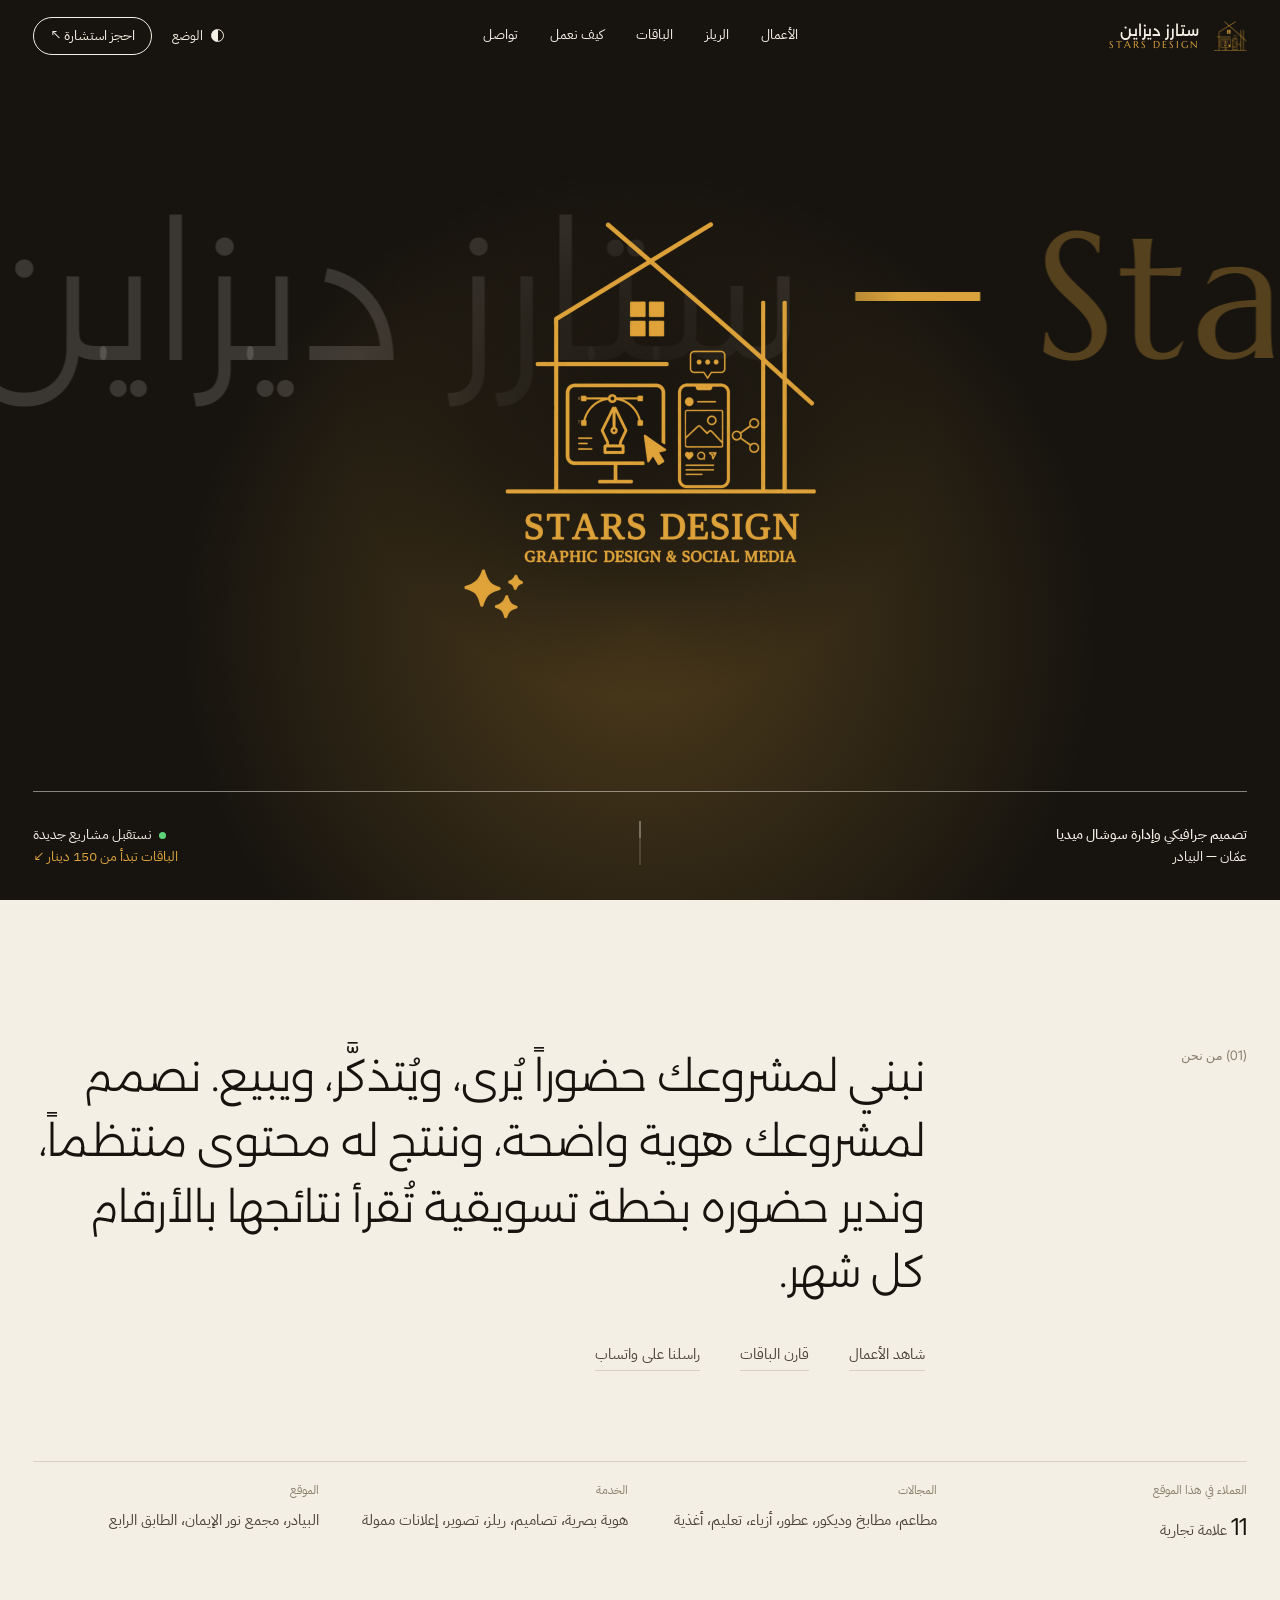
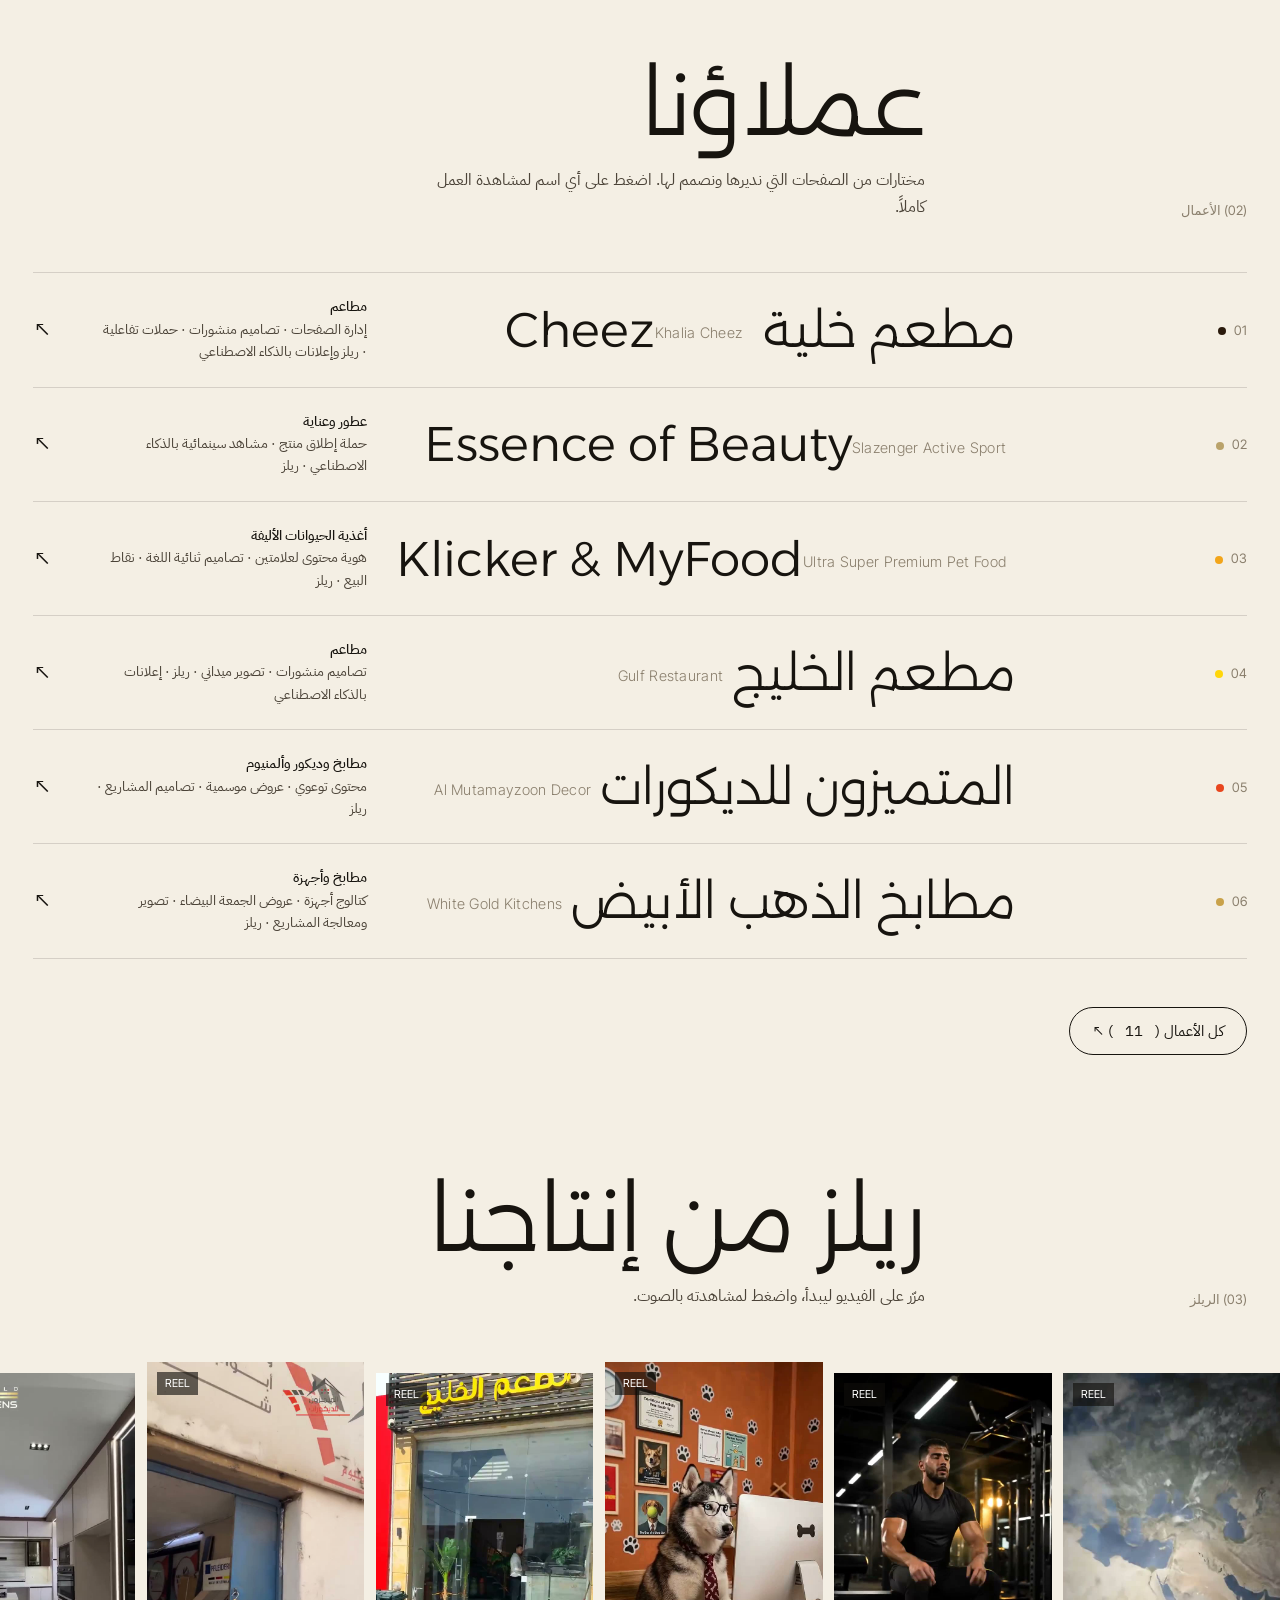
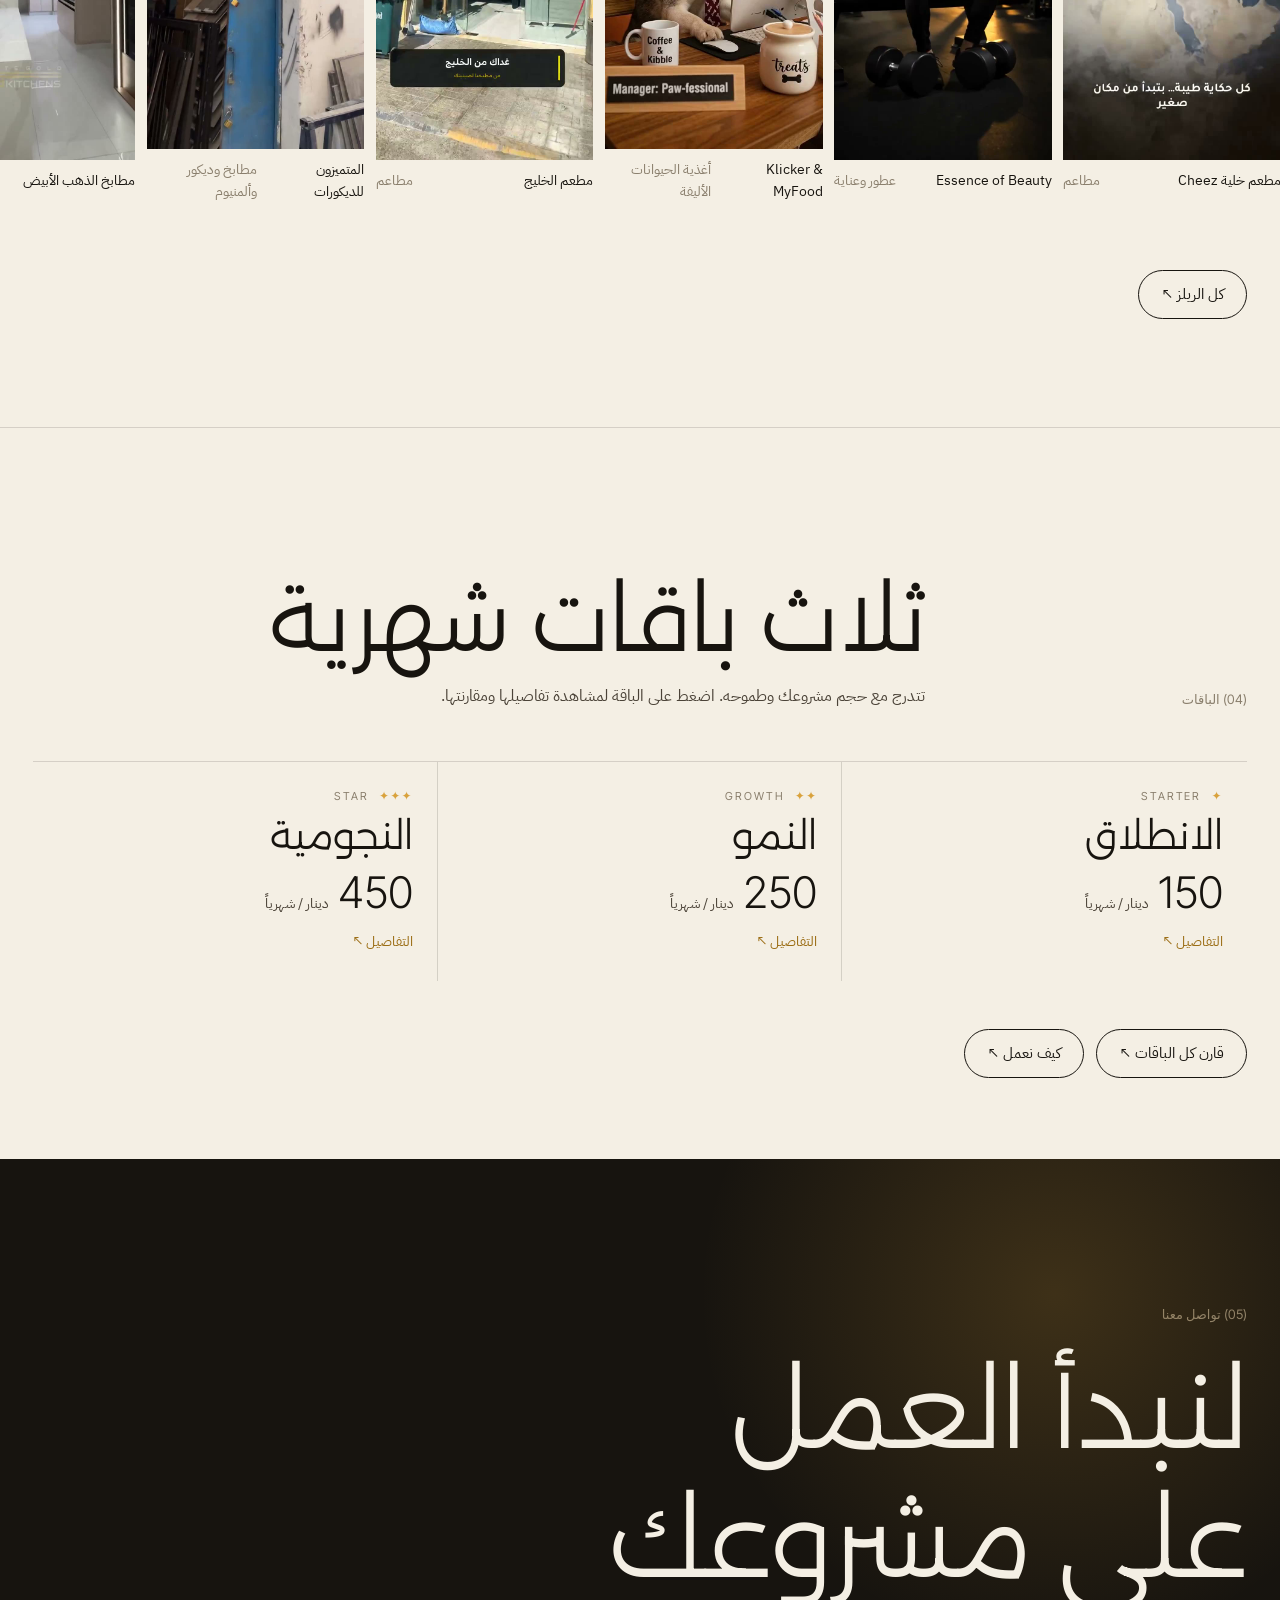
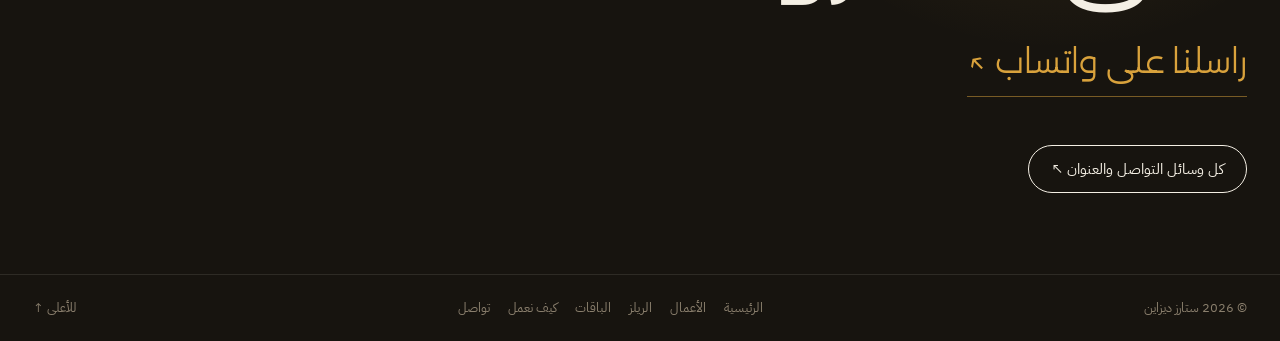
==== commit db953e3c: "Split site into pages and rebuild client case studies - Separate pages: work, client, reels, package" ====
--- a/index.html
+++ b/index.html
@@ -16,20 +16,19 @@
   <link rel="stylesheet" href="style.css">
   <script>try{const t=localStorage.getItem('sd-theme');if(t)document.documentElement.dataset.theme=t}catch(e){}</script>
 </head>
-<body>
+<body id="top">
 
-<!-- ============ Header ============ -->
 <header class="hd" id="hd">
-  <a href="#top" class="brand" aria-label="ستارز ديزاين">
+  <a href="index.html" class="brand" aria-label="ستارز ديزاين — الرئيسية">
     <img src="assets/icon.png" alt="" width="38" height="34">
     <span><b>ستارز ديزاين</b><small>STARS DESIGN</small></span>
   </a>
   <nav class="hd-nav" aria-label="القائمة الرئيسية">
-    <a href="#work">الأعمال</a>
-    <a href="#reels">الريلز</a>
-    <a href="#packages">الباقات</a>
-    <a href="#process">كيف نعمل</a>
-    <a href="#contact">تواصل</a>
+    <a href="work.html">الأعمال</a>
+    <a href="reels.html">الريلز</a>
+    <a href="packages.html">الباقات</a>
+    <a href="process.html">كيف نعمل</a>
+    <a href="contact.html">تواصل</a>
   </nav>
   <div class="hd-end">
     <button class="theme-tg" id="themeTg" aria-label="تبديل الوضع الليلي"><i></i><span>الوضع</span></button>
@@ -38,20 +37,19 @@
   </div>
 </header>
 
-<!-- Mobile menu -->
 <div class="mm" id="mm" aria-hidden="true">
   <ul>
-    <li><a href="#work" style="--i:0">الأعمال <small>01</small></a></li>
-    <li><a href="#reels" style="--i:1">الريلز <small>02</small></a></li>
-    <li><a href="#packages" style="--i:2">الباقات <small>03</small></a></li>
-    <li><a href="#process" style="--i:3">كيف نعمل <small>04</small></a></li>
-    <li><a href="#contact" style="--i:4">تواصل <small>05</small></a></li>
+    <li><a href="index.html" style="--i:0" aria-current="page">الرئيسية <small>01</small></a></li>
+    <li><a href="work.html" style="--i:1">الأعمال <small>02</small></a></li>
+    <li><a href="reels.html" style="--i:2">الريلز <small>03</small></a></li>
+    <li><a href="packages.html" style="--i:3">الباقات <small>04</small></a></li>
+    <li><a href="process.html" style="--i:4">كيف نعمل <small>05</small></a></li>
+    <li><a href="contact.html" style="--i:5">تواصل <small>06</small></a></li>
   </ul>
   <div class="mm-foot"><a href="tel:+962795423238" dir="ltr">0795423238</a><a href="https://instagram.com/stars_deesign" target="_blank" rel="noopener" dir="ltr">@stars_deesign</a></div>
 </div>
 
-<!-- ============ Hero ============ -->
-<section class="hero" id="top">
+<section class="hero">
   <div class="hero-glow" aria-hidden="true"></div>
   <div class="hero-mq" aria-hidden="true">
     <div class="mq"><div class="mq-track" id="heroMq"></div></div>
@@ -63,48 +61,46 @@
   </div>
   <div class="hero-br">
     <span class="dot"></span> نستقبل مشاريع جديدة<br>
-    <a href="#packages">الباقات تبدأ من 150 دينار ↙</a>
+    <a href="packages.html">الباقات تبدأ من 150 دينار ↙</a>
   </div>
   <a href="#intro" class="scroll-cue" aria-label="انزل للأسفل"></a>
 </section>
 
 <main>
 
-<!-- ============ Statement ============ -->
 <section class="statement wrap" id="intro">
   <div class="two">
     <p class="k">(01) من نحن</p>
     <div>
       <p class="big" id="statement">نبني لمشروعك حضوراً يُرى، ويُتذكَّر، ويبيع. نصمم لمشروعك هوية واضحة، وننتج له محتوى منتظماً، وندير حضوره بخطة تسويقية تُقرأ نتائجها بالأرقام كل شهر.</p>
       <div class="sub">
-        <a href="#work">شاهد الأعمال</a>
-        <a href="#packages">قارن الباقات</a>
+        <a href="work.html">شاهد الأعمال</a>
+        <a href="packages.html">قارن الباقات</a>
         <a href="https://wa.me/962790741885" target="_blank" rel="noopener">راسلنا على واتساب</a>
       </div>
     </div>
   </div>
   <dl class="facts">
-    <div><dt>العملاء في هذا الموقع</dt><dd><b id="clientCount">18</b> علامة تجارية</dd></div>
+    <div><dt>العملاء في هذا الموقع</dt><dd><b id="clientCount">11</b> علامة تجارية</dd></div>
     <div><dt>المجالات</dt><dd>مطاعم، مطابخ وديكور، عطور، أزياء، تعليم، أغذية</dd></div>
     <div><dt>الخدمة</dt><dd>هوية بصرية، تصاميم، ريلز، تصوير، إعلانات ممولة</dd></div>
     <div><dt>الموقع</dt><dd>البيادر، مجمع نور الإيمان، الطابق الرابع</dd></div>
   </dl>
 </section>
 
-<!-- ============ Work index ============ -->
 <section class="index wrap" id="work">
   <div class="sec-head">
     <p class="k">(02) الأعمال</p>
     <div>
       <h2>عملاؤنا</h2>
-      <p>مختارات من الصفحات التي نديرها ونصمم لها. مرّر على الاسم لمعاينة العمل، واضغط لمشاهدة التفاصيل.</p>
+      <p>مختارات من الصفحات التي نديرها ونصمم لها. اضغط على أي اسم لمشاهدة العمل كاملاً.</p>
     </div>
   </div>
-  <ul class="wl" id="workList"></ul>
+  <ul class="wl" id="workList" data-limit="6"></ul>
+  <div class="more"><a class="btn" href="work.html">كل الأعمال (<span class="js-count">11</span>) ↖</a></div>
 </section>
 <div class="wl-prev" id="wlPrev" aria-hidden="true"></div>
 
-<!-- ============ Reels ============ -->
 <section class="reels" id="reels">
   <div class="wrap">
     <div class="sec-head">
@@ -115,163 +111,32 @@
       </div>
     </div>
   </div>
-  <div class="reel-row" id="reelRow"></div>
+  <div class="reel-row" id="reelRow" data-limit="8"></div>
+  <div class="more"><a class="btn" href="reels.html">كل الريلز ↖</a></div>
 </section>
 
-<!-- ============ Cases ============ -->
-<div id="cases"></div>
-
-<!-- ============ Packages ============ -->
 <section class="pk wrap" id="packages">
   <div class="sec-head">
     <p class="k">(04) الباقات</p>
     <div>
       <h2>ثلاث باقات شهرية</h2>
-      <p>تتدرج مع حجم مشروعك وطموحه: ابدأ بما تحتاجه اليوم، وانتقل إلى الباقة التالية حين يكبر عملك.</p>
+      <p>تتدرج مع حجم مشروعك وطموحه. اضغط على الباقة لمشاهدة تفاصيلها ومقارنتها.</p>
     </div>
   </div>
-
-  <div class="plans">
-    <article class="plan">
-      <header>
-        <span class="plan-n">✦ <i>STARTER</i></span>
-        <h3>الانطلاق</h3>
-        <p class="price"><b>150</b> دينار / شهرياً</p>
-        <p class="for">لمشروع جديد أو صفحة تحتاج هوية بصرية متكاملة وحضوراً منتظماً على فيسبوك وإنستغرام.</p>
-      </header>
-      <ul>
-        <li>هوية بصرية كاملة (الشعار والتصاميم الداعمة)</li>
-        <li>إدارة فيسبوك وإنستغرام</li>
-        <li><b>10</b> تصاميم منشورات شهرياً</li>
-        <li><b>2</b> فيديو ريلز شهرياً</li>
-        <li>محتوى إبداعي متوافق مع علامتك</li>
-        <li>استراتيجية وخطة تسويقية</li>
-        <li>استهداف جغرافي وإدارة الحملات عند التمويل</li>
-        <li>جلسة تصوير شاملة</li>
-        <li>تقرير شهري بالنتائج</li>
-      </ul>
-      <a class="btn" target="_blank" rel="noopener" href="https://wa.me/962790741885?text=%D9%85%D8%B1%D8%AD%D8%A8%D8%A7%D9%8B%D8%8C%20%D8%A3%D8%B1%D9%8A%D8%AF%20%D8%A7%D9%84%D8%A7%D8%B4%D8%AA%D8%B1%D8%A7%D9%83%20%D9%81%D9%8A%20%D8%A8%D8%A7%D9%82%D8%A9%20%D8%A7%D9%84%D8%A7%D9%86%D8%B7%D9%84%D8%A7%D9%82">ابدأ بالانطلاق ↖</a>
-    </article>
-
-    <article class="plan">
-      <header>
-        <span class="plan-n">✦✦ <i>GROWTH</i></span>
-        <h3>النمو</h3>
-        <p class="price"><b>250</b> دينار / شهرياً</p>
-        <p class="for">لمشروع يموّل إعلاناته ويريد أن يعرف بعد كل حملة ما الذي نجح وما الذي يجب تحسينه.</p>
-      </header>
-      <p class="inherit">كل ما في الانطلاق، ومعها:</p>
-      <ul>
-        <li><b>4</b> فيديو ريلز شهرياً بدلاً من 2</li>
-        <li><b>تحليل بيانات</b> بعد كل حملة ممولة</li>
-        <li><b>خطة تسويقية مفصلة</b> على مقاس مشروعك</li>
-      </ul>
-      <a class="btn" target="_blank" rel="noopener" href="https://wa.me/962790741885?text=%D9%85%D8%B1%D8%AD%D8%A8%D8%A7%D9%8B%D8%8C%20%D8%A3%D8%B1%D9%8A%D8%AF%20%D8%A7%D9%84%D8%A7%D8%B4%D8%AA%D8%B1%D8%A7%D9%83%20%D9%81%D9%8A%20%D8%A8%D8%A7%D9%82%D8%A9%20%D8%A7%D9%84%D9%86%D9%85%D9%88">ابدأ بالنمو ↖</a>
-    </article>
-
-    <article class="plan plan-star">
-      <header>
-        <span class="plan-n">✦✦✦ <i>STAR</i> <em>الأشمل</em></span>
-        <h3>النجومية</h3>
-        <p class="price"><b>450</b> دينار / شهرياً</p>
-        <p class="for">لعلامة تجارية تريد حضوراً متكاملاً في كل مكان يبحث فيه جمهورها: على الشاشة، وفي الأذن، وفي نتائج البحث.</p>
-      </header>
-      <p class="inherit">كل ما في الباقتين، ومعها:</p>
-      <ul>
-        <li><b>15</b> تصميم منشورات شهرياً بدلاً من 10</li>
-        <li>بناء العلامة التجارية (Branding)</li>
-        <li>الهوية السمعية (Sonic Branding)</li>
-        <li>قصة للمحتوى (Storytelling)</li>
-        <li>محتوى طبيعي غير ممول</li>
-        <li>فيديوهات واقعية UGC</li>
-        <li>الوعي بالعلامة التجارية</li>
-        <li>إعلانات ميتا الممولة</li>
-        <li>إعلانات جوجل الممولة</li>
-        <li>تحسين محركات البحث SEO</li>
-      </ul>
-      <a class="btn btn-gold" target="_blank" rel="noopener" href="https://wa.me/962790741885?text=%D9%85%D8%B1%D8%AD%D8%A8%D8%A7%D9%8B%D8%8C%20%D8%A3%D8%B1%D9%8A%D8%AF%20%D8%A7%D9%84%D8%A7%D8%B4%D8%AA%D8%B1%D8%A7%D9%83%20%D9%81%D9%8A%20%D8%A8%D8%A7%D9%82%D8%A9%20%D8%A7%D9%84%D9%86%D8%AC%D9%88%D9%85%D9%8A%D8%A9">ابدأ بالنجومية ↖</a>
-    </article>
+  <div class="mini-plans">
+    <a href="packages.html#starter"><span class="plan-n">✦ <i>STARTER</i></span><h3>الانطلاق</h3><p class="price"><b>150</b> دينار / شهرياً</p><span class="go">التفاصيل ↖</span></a>
+    <a href="packages.html#growth"><span class="plan-n">✦✦ <i>GROWTH</i></span><h3>النمو</h3><p class="price"><b>250</b> دينار / شهرياً</p><span class="go">التفاصيل ↖</span></a>
+    <a href="packages.html#star"><span class="plan-n">✦✦✦ <i>STAR</i></span><h3>النجومية</h3><p class="price"><b>450</b> دينار / شهرياً</p><span class="go">التفاصيل ↖</span></a>
   </div>
-
-  <p class="note">ميزانية الإعلانات الممولة غير داخلة في سعر أي باقة، ويدفعها العميل مباشرة للمنصات عند رغبته بالتمويل.</p>
-
-  <details class="compare">
-    <summary><span>قارن كل الخدمات في جدول واحد</span><i>+</i></summary>
-    <div class="compare-wrap">
-      <table>
-        <thead>
-          <tr><th>الخدمة</th><th>الانطلاق<small>150</small></th><th>النمو<small>250</small></th><th>النجومية<small>450</small></th></tr>
-        </thead>
-        <tbody>
-          <tr class="grp"><td colspan="4">الهوية والمحتوى</td></tr>
-          <tr><td>هوية بصرية كاملة (الشعار والتصاميم الداعمة)</td><td>✦</td><td>✦</td><td>✦</td></tr>
-          <tr><td>تصاميم منشورات شهرياً (فيسبوك وإنستغرام)</td><td>10</td><td>10</td><td>15</td></tr>
-          <tr><td>فيديوهات ريلز شهرياً</td><td>2</td><td>4</td><td>4</td></tr>
-          <tr><td>محتوى إبداعي متوافق مع استراتيجية العلامة</td><td>✦</td><td>✦</td><td>✦</td></tr>
-          <tr><td>جلسة تصوير شاملة</td><td>✦</td><td>✦</td><td>✦</td></tr>
-          <tr class="grp"><td colspan="4">التخطيط والتحليل</td></tr>
-          <tr><td>استراتيجية تسويقية لديمومة العمل</td><td>✦</td><td>✦</td><td>✦</td></tr>
-          <tr><td>خطة تسويقية وقراءة مؤشرات النمو والتراجع</td><td>✦</td><td>✦</td><td>✦</td></tr>
-          <tr><td>خطة تسويقية مفصلة حسب طبيعة المشروع</td><td class="no">—</td><td>✦</td><td>✦</td></tr>
-          <tr><td>تحليل بيانات بعد كل حملة ممولة</td><td class="no">—</td><td>✦</td><td>✦</td></tr>
-          <tr><td>تقرير شهري بالإنجازات والنتائج</td><td>✦</td><td>✦</td><td>✦</td></tr>
-          <tr class="grp"><td colspan="4">الإعلانات والبحث</td></tr>
-          <tr><td>استهداف جغرافي لموقع المنشأة عند التمويل</td><td>✦</td><td>✦</td><td>✦</td></tr>
-          <tr><td>إدارة الحملات الإعلانية عند التمويل</td><td>✦</td><td>✦</td><td>✦</td></tr>
-          <tr><td>إعلانات ميتا (فيسبوك، إنستغرام، ماسنجر، واتساب)</td><td class="no">—</td><td class="no">—</td><td>✦</td></tr>
-          <tr><td>إعلانات جوجل (البحث، يوتيوب، الخرائط، المواقع)</td><td class="no">—</td><td class="no">—</td><td>✦</td></tr>
-          <tr><td>تحسين محركات البحث SEO</td><td class="no">—</td><td class="no">—</td><td>✦</td></tr>
-          <tr class="grp"><td colspan="4">بناء العلامة التجارية</td></tr>
-          <tr><td>بناء العلامة التجارية (Branding)</td><td class="no">—</td><td class="no">—</td><td>✦</td></tr>
-          <tr><td>الهوية السمعية (Sonic Branding)</td><td class="no">—</td><td class="no">—</td><td>✦</td></tr>
-          <tr><td>قصة للمحتوى (Storytelling)</td><td class="no">—</td><td class="no">—</td><td>✦</td></tr>
-          <tr><td>محتوى طبيعي غير ممول (Organic)</td><td class="no">—</td><td class="no">—</td><td>✦</td></tr>
-          <tr><td>فيديوهات واقعية (UGC)</td><td class="no">—</td><td class="no">—</td><td>✦</td></tr>
-          <tr><td>الوعي بالعلامة التجارية (Brand Awareness)</td><td class="no">—</td><td class="no">—</td><td>✦</td></tr>
-        </tbody>
-        <tfoot><tr><td>عدد الخدمات</td><td>10</td><td>12</td><td>21</td></tr></tfoot>
-      </table>
-    </div>
-  </details>
+  <div class="more"><a class="btn" href="packages.html">قارن كل الباقات ↖</a><a class="btn" href="process.html">كيف نعمل ↖</a></div>
 </section>
 
-<!-- ============ Process ============ -->
-<section class="process wrap" id="process">
-  <div class="sec-head">
-    <p class="k">(05) كيف نعمل</p>
-    <div><h2>أربع خطوات، كل شهر</h2></div>
-  </div>
-  <ol class="steps">
-    <li><i>01</i><h3>نفهم مشروعك</h3><p>جمهورك، منطقتك، منافسوك، وما تريد تحقيقه.</p></li>
-    <li><i>02</i><h3>نبني الهوية والخطة</h3><p>هوية بصرية واستراتيجية تسويقية تناسب مشروعك.</p></li>
-    <li><i>03</i><h3>ننتج وننشر</h3><p>تصاميم وريلز ومحتوى إبداعي بانتظام كل شهر.</p></li>
-    <li><i>04</i><h3>نقيس ونطوّر</h3><p>نقرأ المؤشرات ونعدّل الخطة بناءً على النتائج.</p></li>
-  </ol>
-
-  <div class="two good">
-    <p class="k">قبل أن نبدأ</p>
-    <ul>
-      <li><b>الدفع شهري ومقدّم.</b> أسعار الباقات بالدينار الأردني، وتُدفع في بداية كل شهر.</li>
-      <li><b>ميزانية الإعلانات منفصلة.</b> تكلفة الإعلانات الممولة يدفعها العميل مباشرة عند رغبته بالتمويل.</li>
-      <li><b>عقد واضح.</b> تبدأ الخدمة بعد توقيع العقد، وتُحدَّد مدته وإمكانية تجديده باتفاق الطرفين.</li>
-      <li><b>تقرير كل شهر.</b> تستلم تقريراً يوضح ما أنجزناه ونتائج صفحاتك.</li>
-      <li><b>سرية معلوماتك.</b> نحافظ على كل معلومات مشروعك ولا نستخدمها لأي غرض آخر.</li>
-    </ul>
-  </div>
-</section>
-
-<!-- ============ Contact ============ -->
 <section class="contact" id="contact">
   <div class="wrap">
-    <p class="k">(06) تواصل معنا</p>
+    <p class="k">(05) تواصل معنا</p>
     <h2>لنبدأ العمل<br>على مشروعك</h2>
     <a class="contact-big" href="https://wa.me/962790741885" target="_blank" rel="noopener">راسلنا على واتساب ↖</a>
-    <dl class="facts">
-      <div><dt>الهاتف</dt><dd><a href="tel:+962795423238" dir="ltr">0795423238</a><br><a href="tel:+962780974288" dir="ltr">0780974288</a><br><a href="tel:+962790741885" dir="ltr">0790741885</a></dd></div>
-      <div><dt>البريد</dt><dd><a href="mailto:starsdesign81@gmail.com">starsdesign81@gmail.com</a></dd></div>
-      <div><dt>إنستغرام</dt><dd><a href="https://instagram.com/stars_deesign" target="_blank" rel="noopener" dir="ltr">@stars_deesign</a></dd></div>
-      <div><dt>العنوان</dt><dd>عمّان، البيادر<br>مجمع نور الإيمان، الطابق الرابع</dd></div>
-    </dl>
+    <div class="more"><a class="btn" href="contact.html">كل وسائل التواصل والعنوان ↖</a></div>
   </div>
 </section>
 
@@ -279,7 +144,7 @@
 
 <footer class="ft wrap">
   <span>© <span id="year">2026</span> ستارز ديزاين</span>
-  <span class="ft-mid">جميع الأعمال المعروضة ملك لأصحابها من العلامات التجارية.</span>
+  <nav aria-label="روابط الموقع"><a href="index.html">الرئيسية</a><a href="work.html">الأعمال</a><a href="reels.html">الريلز</a><a href="packages.html">الباقات</a><a href="process.html">كيف نعمل</a><a href="contact.html">تواصل</a></nav>
   <a href="#top">للأعلى ↑</a>
 </footer>
 
--- a/style.css
+++ b/style.css
@@ -188,7 +188,7 @@
 .case-head { display: grid; grid-template-columns: 1fr 3fr; gap: 24px; margin-bottom: clamp(30px, 4.5vw, 64px); }
 .case-num { font-family: var(--num); font-size: 13px; color: var(--muted); }
 .case-num b { font-weight: 500; color: var(--ink); }
-.case h3 { font-family: var(--display); font-weight: 300; font-size: clamp(38px, 6vw, 104px); line-height: 1.25; }
+.case h1, .case h3 { font-family: var(--display); font-weight: 300; font-size: clamp(38px, 6vw, 104px); line-height: 1.25; }
 .case .meta { margin-top: 10px; font-size: 14px; color: var(--ink-2); }
 .case .meta span { font-family: var(--num); color: var(--gold-deep); }
 .case .lede { margin-top: 18px; font-size: clamp(17px, 1.45vw, 22px); line-height: 1.8; max-width: 780px; }
@@ -328,3 +328,157 @@
   .steps { grid-template-columns: 1fr; }
   .reel { flex-basis: 62vw; }
 }
+
+/* ───────── Multi-page additions ───────── */
+[id] { scroll-margin-top: 90px; }
+.page-first { padding-top: clamp(130px, 18vh, 200px) !important; border-top: 0 !important; }
+.more { display: flex; flex-wrap: wrap; gap: 12px; margin-top: clamp(28px, 4vw, 48px); }
+.reels .more { padding-inline: var(--pad); }
+.reel-grid { display: grid; grid-template-columns: repeat(auto-fill, minmax(200px, 1fr)); gap: clamp(18px, 2vw, 28px) var(--g); padding: 0 var(--pad); }
+.mini-plans { display: grid; grid-template-columns: repeat(3, 1fr); border-top: 1px solid var(--line); }
+.mini-plans a { display: flex; flex-direction: column; gap: 4px; padding: 24px 24px 28px; border-inline-start: 1px solid var(--line); transition: background .3s; }
+.mini-plans a:first-child { border-inline-start: 0; }
+.mini-plans a:hover { background: var(--paper-2); }
+.mini-plans .plan-n { font-size: 12px; }
+.mini-plans h3 { font-family: var(--display); font-weight: 300; font-size: clamp(28px, 3vw, 44px); line-height: 1.3; }
+.mini-plans .price b { font-size: clamp(34px, 3.4vw, 52px); }
+.mini-plans .go { margin-top: 10px; font-size: 14px; color: var(--gold-deep); }
+.case-nav { display: grid; grid-template-columns: 1fr auto 1fr; align-items: center; gap: 16px; padding: 28px var(--pad) clamp(60px, 9vh, 100px); border-top: 1px solid var(--line); font-size: 14px; }
+.case-nav a { display: flex; flex-direction: column; gap: 2px; }
+.case-nav a small { color: var(--muted); font-size: 12px; }
+.case-nav a b { font-family: var(--display); font-weight: 400; font-size: clamp(18px, 2vw, 26px); }
+.case-nav a:hover b { color: var(--gold-deep); }
+.case-nav .nx { text-align: end; }
+.case-nav .all { border: 1px solid var(--line); border-radius: 999px; padding: 8px 18px; }
+.case-nav .all:hover { border-color: var(--gold); }
+.next-pg { display: flex; justify-content: space-between; align-items: center; gap: 20px; padding: clamp(40px, 7vh, 80px) var(--pad); border-top: 1px solid var(--line); }
+.next-pg small { display: block; color: var(--muted); font-size: 13px; }
+.next-pg b { font-family: var(--display); font-weight: 300; font-size: clamp(30px, 4.5vw, 72px); line-height: 1.3; transition: color .3s; }
+.next-pg span.ar { font-size: clamp(28px, 3vw, 48px); transition: transform .6s var(--ease); }
+.next-pg:hover b { color: var(--gold-deep); }
+.next-pg:hover span.ar { transform: rotate(-45deg); }
+.ft nav { display: flex; flex-wrap: wrap; gap: 18px; justify-content: center; }
+@media (max-width: 760px) {
+  .mini-plans { grid-template-columns: 1fr; }
+  .mini-plans a { border-inline-start: 0; border-bottom: 1px solid var(--line); padding-inline: 0; }
+  .case-nav { grid-template-columns: 1fr 1fr; }
+  .case-nav .all { grid-column: 1 / -1; grid-row: 1; justify-self: center; }
+  .reel-grid { grid-template-columns: repeat(2, 1fr); }
+}
+.case-num a { color: var(--ink-2); border-bottom: 1px solid var(--line); }
+.case-num a:hover { color: var(--gold-deep); border-color: var(--gold); }
+
+/* ═════ Client page v2: brand-led case study ═════ */
+.cbar { position: sticky; top: 62px; z-index: 40; display: flex; align-items: center; gap: 16px; margin-top: 62px; padding: 10px var(--pad); background: var(--hd-bg); backdrop-filter: blur(10px); -webkit-backdrop-filter: blur(10px); border-bottom: 1px solid var(--line); font-size: 13.5px; transition: top .6s var(--ease); }
+.hd-hidden .cbar { top: 0; }
+.cbar-back { display: inline-flex; align-items: center; gap: 8px; flex: 0 0 auto; border: 1px solid var(--line); border-radius: 999px; padding: 7px 16px; transition: border-color .3s, background .3s; }
+.cbar-back:hover { border-color: var(--gold); background: var(--paper-2); }
+.cbar-back span { transition: transform .4s var(--ease); }
+.cbar-back:hover span { transform: translateX(4px); }
+.crumbs { flex: 1; display: flex; align-items: center; gap: 8px; min-width: 0; color: var(--muted); white-space: nowrap; }
+.crumbs a:hover { color: var(--gold-deep); }
+.crumbs i { font-style: normal; opacity: .5; }
+.crumbs b { color: var(--ink); font-weight: 500; overflow: hidden; text-overflow: ellipsis; }
+.cbar-nav { display: flex; align-items: center; gap: 10px; font-family: var(--num); color: var(--muted); }
+.cbar-nav b { color: var(--ink); font-weight: 500; }
+.cbar-nav a { width: 36px; height: 36px; border-radius: 50%; border: 1px solid var(--line); display: grid; place-items: center; color: var(--ink); transition: background .3s, color .3s, border-color .3s; }
+.cbar-nav a:hover { background: var(--b-bg, var(--ink)); color: var(--b-fg, var(--paper)); border-color: var(--b-bg, var(--ink)); }
+.after-bar { padding-top: clamp(44px, 8vh, 90px) !important; }
+
+.c-hero { display: grid; grid-template-columns: 1.05fr .95fr; min-height: calc(100svh - 124px); background: var(--b-bg); color: var(--b-fg); }
+.c-hero-txt { display: flex; flex-direction: column; justify-content: center; padding: clamp(40px, 6vw, 96px) var(--pad); }
+.c-hero-txt > * { opacity: 0; transform: translateY(22px); animation: cin 1s var(--ease) forwards; }
+.c-hero-txt > :nth-child(2) { animation-delay: .08s; } .c-hero-txt > :nth-child(3) { animation-delay: .14s; }
+.c-hero-txt > :nth-child(4) { animation-delay: .2s; } .c-hero-txt > :nth-child(5) { animation-delay: .26s; }
+.c-hero-txt > :nth-child(6) { animation-delay: .32s; } .c-hero-txt > :nth-child(7) { animation-delay: .38s; }
+@keyframes cin { to { opacity: 1; transform: none; } }
+.c-logos { display: flex; gap: 10px; margin-bottom: 30px; }
+.c-logo { width: clamp(84px, 8.5vw, 116px); aspect-ratio: 1; border-radius: 20px; display: grid; place-items: center; padding: 12px; overflow: hidden; box-shadow: 0 0 0 1px color-mix(in srgb, var(--b-fg) 20%, transparent), 0 18px 40px -18px rgba(0, 0, 0, .45); }
+.c-logo img { max-width: 100%; max-height: 100%; object-fit: contain; }
+.c-logo .mono { font-family: var(--num); font-weight: 500; font-size: 14px; text-align: center; line-height: 1.3; color: var(--b-fg); }
+.c-k { display: flex; flex-wrap: wrap; align-items: center; gap: 10px; font-size: 13.5px; opacity: .78; }
+.c-k i { width: 20px; height: 1px; background: currentColor; }
+.c-hero h1 { margin-top: 14px; font-family: var(--display); font-weight: 400; font-size: clamp(40px, 5.4vw, 92px); line-height: 1.2; }
+.c-en { margin-top: 6px; font-family: var(--num); font-size: 15px; letter-spacing: .04em; color: var(--b-ac); }
+.c-lede { max-width: 620px; margin-top: 24px; font-size: clamp(16px, 1.3vw, 20px); line-height: 1.9; opacity: .92; }
+.c-tags { display: flex; flex-wrap: wrap; gap: 8px; margin-top: 26px; list-style: none; padding: 0; }
+.c-tags li { border: 1px solid color-mix(in srgb, var(--b-fg) 32%, transparent); border-radius: 999px; padding: 6px 14px; font-size: 13px; }
+.c-jump { display: flex; flex-wrap: wrap; align-items: baseline; gap: 12px 26px; margin-top: 34px; padding-top: 20px; border-top: 1px solid color-mix(in srgb, var(--b-fg) 22%, transparent); }
+.c-jump a { display: inline-flex; align-items: baseline; gap: 8px; font-size: 14.5px; border-bottom: 1px solid transparent; transition: border-color .3s; }
+.c-jump a:hover { border-color: currentColor; }
+.c-jump b { font-family: var(--num); font-weight: 400; font-size: 28px; color: var(--b-ac); }
+.c-hero-img { position: relative; display: grid; place-items: center; overflow: hidden; padding: clamp(24px, 4vw, 64px); cursor: zoom-in; background: color-mix(in srgb, var(--b-fg) 9%, var(--b-bg)); }
+.c-hero-img img { width: auto; max-width: 100%; max-height: calc(100svh - 220px); object-fit: contain; border-radius: 6px; box-shadow: 0 34px 70px -24px rgba(0, 0, 0, .55); opacity: 0; transform: scale(.96); animation: cin 1.3s .2s var(--ease) forwards; transition: transform 1s var(--ease); }
+.c-hero-img:hover img { transform: scale(1.025); }
+
+.c-sec-head { display: grid; grid-template-columns: 1fr 3fr; gap: 8px 24px; align-items: end; margin-bottom: clamp(28px, 4vw, 56px); }
+.c-sec-head h2 { font-family: var(--display); font-weight: 300; font-size: clamp(32px, 4.4vw, 72px); line-height: 1.3; }
+.c-sec-head .hint { grid-column: 2; color: var(--muted); font-size: 14px; }
+.c-id { padding-block: clamp(70px, 11vh, 140px); }
+.c-id-body { display: grid; grid-template-columns: 1fr 3fr; gap: 24px; }
+.c-pal { display: grid; grid-template-columns: repeat(2, 1fr); gap: 12px; align-content: start; }
+.pal span { display: block; aspect-ratio: 1; border-radius: 16px; background: var(--s); box-shadow: inset 0 0 0 1px var(--line); }
+.pal code { display: block; margin-top: 6px; font-family: var(--num); font-size: 12px; color: var(--muted); }
+.c-pillars { display: grid; grid-template-columns: repeat(3, 1fr); gap: clamp(16px, 2vw, 30px); list-style: none; padding: 0; }
+.c-pillars li { padding-top: 20px; border-top: 2px solid var(--b-ac); }
+.c-pillars .pn { font-family: var(--num); font-size: 13px; color: var(--muted); }
+.c-pillars h3 { margin: 10px 0 10px; font-family: var(--display); font-weight: 400; font-size: clamp(20px, 1.7vw, 26px); line-height: 1.4; }
+.c-pillars p { font-size: 15px; line-height: 1.9; color: var(--ink-2); }
+
+.c-works { padding-bottom: clamp(60px, 9vh, 110px); }
+.c-works .grid { columns: 3 260px; }
+.c-works .tile .m { border-radius: 6px; }
+.tile .zoom { position: absolute; bottom: 12px; inset-inline-start: 12px; width: 36px; height: 36px; border-radius: 50%; display: grid; place-items: center; background: rgba(15, 13, 10, .6); color: #fff; font-size: 20px; opacity: 0; transform: scale(.8); transition: opacity .35s, transform .35s var(--ease); }
+.tile:hover .zoom, .tile:focus-visible .zoom { opacity: 1; transform: none; }
+.tile:hover .im { transform: scale(1.03); }
+.c-reels { padding-bottom: clamp(60px, 9vh, 110px); }
+.c-reels .reel { flex-basis: clamp(200px, 21vw, 300px); }
+.c-reels .reel .m { border-radius: 8px; }
+.reel .play { position: absolute; inset: 0; margin: auto; z-index: 2; width: 58px; height: 58px; border-radius: 50%; background: rgba(15, 13, 10, .5); backdrop-filter: blur(4px); transition: opacity .3s; }
+.reel .play::after { content: ""; position: absolute; top: 50%; left: 54%; transform: translate(-50%, -50%); border-style: solid; border-width: 10px 0 10px 16px; border-color: transparent transparent transparent #fff; }
+.reel:hover .play { opacity: 0; }
+
+.c-next { display: grid; grid-template-columns: 1fr auto auto; align-items: center; gap: clamp(18px, 3vw, 44px); padding: clamp(44px, 8vh, 96px) var(--pad); overflow: hidden; background: var(--nb); color: var(--nf); }
+.c-next small { display: block; font-size: 13px; opacity: .7; }
+.c-next b { display: block; font-family: var(--display); font-weight: 300; font-size: clamp(34px, 5vw, 84px); line-height: 1.25; }
+.c-next em { font-style: normal; font-size: 14px; color: var(--na); }
+.c-next-img { width: clamp(110px, 13vw, 190px); aspect-ratio: 4 / 5; overflow: hidden; border-radius: 8px; transform: rotate(-5deg); box-shadow: 0 24px 50px -20px rgba(0, 0, 0, .5); transition: transform .8s var(--ease); }
+.c-next-img img { width: 100%; height: 100%; object-fit: cover; }
+.c-next:hover .c-next-img { transform: rotate(0) scale(1.05); }
+.c-next .ar { font-size: clamp(32px, 4vw, 56px); transition: transform .6s var(--ease); }
+.c-next:hover .ar { transform: translateX(-12px); }
+
+.c-strip-wrap { padding-top: clamp(36px, 6vh, 64px); }
+.c-strip { display: flex; gap: 10px; overflow-x: auto; padding: 14px var(--pad) 22px; scroll-snap-type: x proximity; scrollbar-width: thin; scrollbar-color: var(--gold) transparent; }
+.c-strip a { flex: 0 0 auto; display: flex; align-items: center; gap: 10px; padding: 6px; padding-inline-end: 18px; border: 1px solid var(--line); border-radius: 999px; font-size: 13.5px; white-space: nowrap; scroll-snap-align: center; transition: background .3s, color .3s, border-color .3s; }
+.c-strip .sw { width: 36px; height: 36px; border-radius: 50%; overflow: hidden; background: var(--sb); }
+.c-strip .sw img { width: 100%; height: 100%; object-fit: cover; }
+.c-strip a:hover, .c-strip a.cur { background: var(--sb); color: var(--sf); border-color: var(--sb); }
+
+.index .n .dot { display: inline-block; width: 8px; height: 8px; margin-inline-start: 8px; border-radius: 50%; background: var(--dot); vertical-align: middle; }
+.to-top { position: fixed; bottom: 84px; left: 23px; z-index: 55; width: 44px; height: 44px; border-radius: 50%; background: var(--ink); color: var(--paper); font-size: 18px; box-shadow: 0 10px 24px -10px rgba(0, 0, 0, .5); opacity: 0; transform: translateY(10px); pointer-events: none; transition: opacity .4s, transform .4s var(--ease); }
+.to-top.on { opacity: 1; transform: none; pointer-events: auto; }
+
+@media (max-width: 900px) {
+  .c-hero { grid-template-columns: 1fr; min-height: 0; }
+  .c-hero-img img { max-height: 72svh; }
+  .c-sec-head, .c-id-body { grid-template-columns: 1fr; }
+  .c-sec-head .hint { grid-column: 1; }
+  .c-pal { grid-template-columns: repeat(4, 1fr); }
+  .c-pillars { grid-template-columns: 1fr; }
+  .c-next { grid-template-columns: 1fr auto; }
+  .c-next .ar { display: none; }
+}
+@media (max-width: 600px) {
+  .crumbs a, .crumbs i { display: none; }
+  .cbar { gap: 10px; }
+  .c-works .grid { columns: 2 140px; }
+}
+@media (prefers-reduced-motion: reduce) {
+  .c-hero-txt > *, .c-hero-img img { animation: none; opacity: 1; transform: none; }
+}
+.pal span { aspect-ratio: 16 / 10; border-radius: 12px; }
+.c-pal { max-width: 300px; }
+#identity, #works, #reels { scroll-margin-top: 120px; }
+html { scroll-behavior: smooth; }
+@media (prefers-reduced-motion: reduce) { html { scroll-behavior: auto; } }
